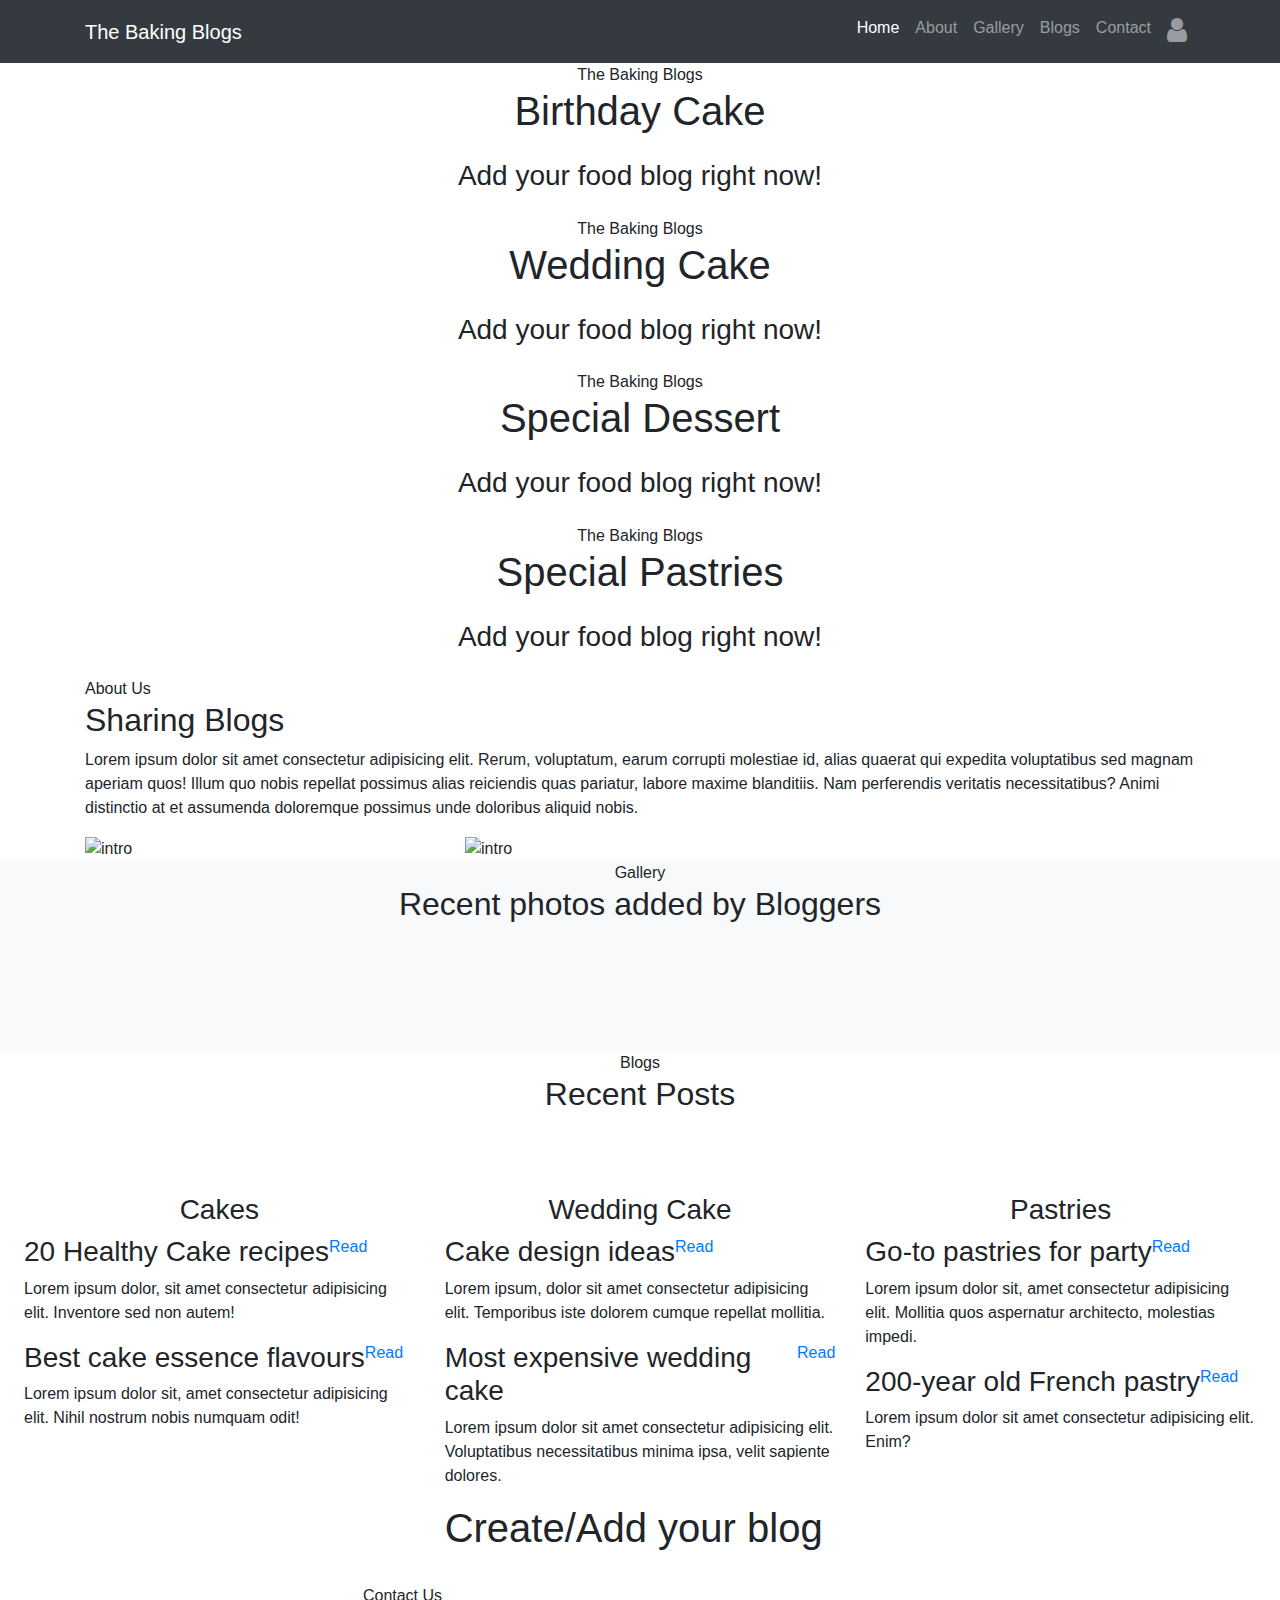
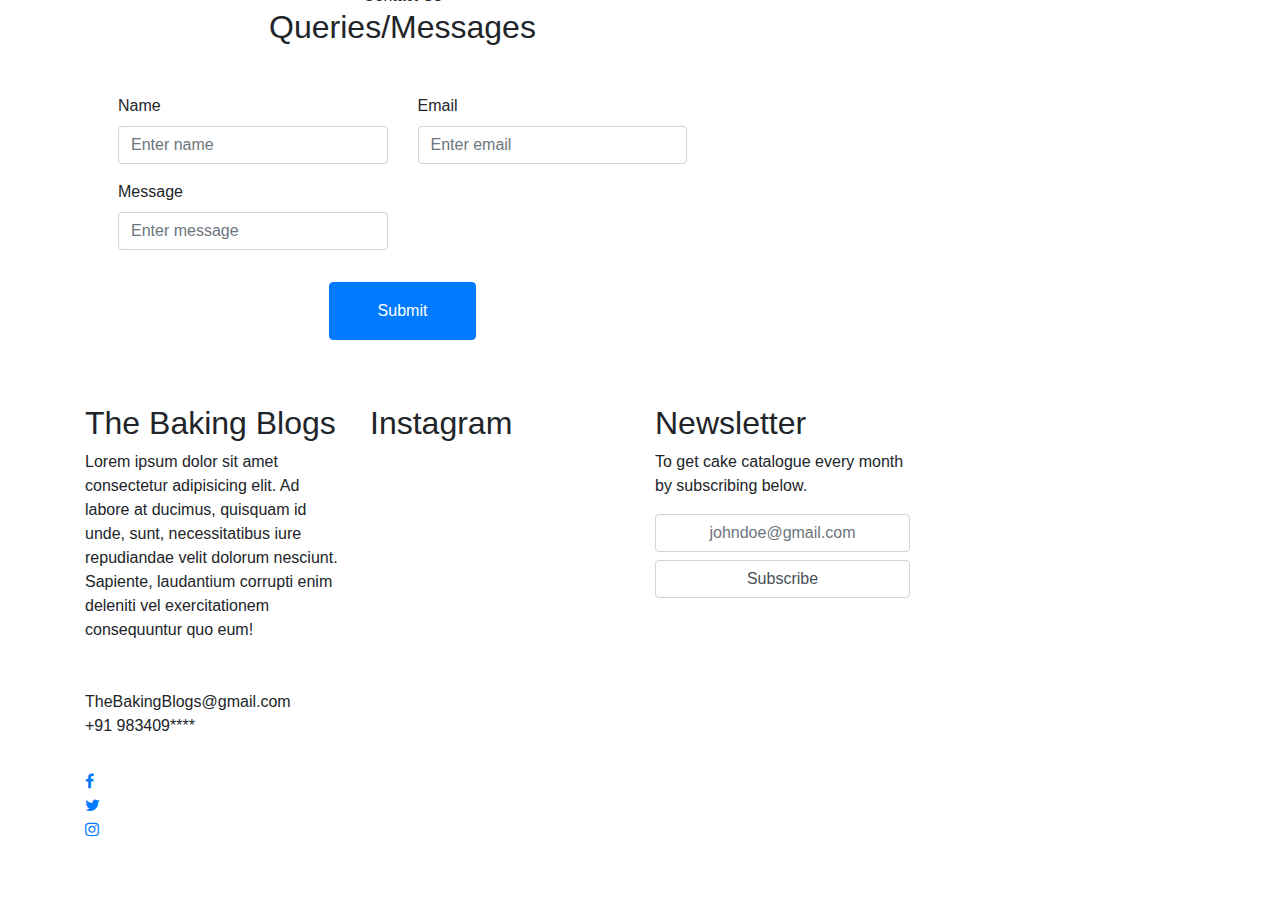
==== index.html @ 624516eb "index" ====
<!DOCTYPE html>
<html lang="en">

<head>
    <meta charset="UTF-8">
    <meta name="viewport" content="width=device-width, initial-scale=1.0">
    <link
        href="https://fonts.googleapis.com/css2?family=Great+Vibes&family=Poppins:wght@100;200;300;400;500;600;700;800&display=swap"
        rel="stylesheet">
        <link rel="stylesheet" href="https://cdnjs.cloudflare.com/ajax/libs/font-awesome/4.7.0/css/font-awesome.min.css">
    <link rel="stylesheet" href="https://stackpath.bootstrapcdn.com/font-awesome/4.7.0/css/font-awesome.min.css">
    <link rel="stylesheet" href="https://stackpath.bootstrapcdn.com/bootstrap/4.5.2/css/bootstrap.min.css">
    <link rel="stylesheet" href="css/animate.css">
    <link rel="stylesheet" href="css/owl.carousel.min.css">
    <link rel="stylesheet" href="css/owl.theme.default.min.css">

    <link rel="stylesheet" href="css/aos.css">

    <link rel="stylesheet" href="http://code.ionicframework.com/ionicons/2.0.1/css/ionicons.min.css">

    <link rel="stylesheet" href="css/bootstrap-datepicker.css">
    <link rel="stylesheet" href="css/jquery.timepicker.css">


    <link rel="stylesheet" href="css/flaticon.css">
    <link rel="stylesheet" href="css/icomoon.css">
    <link rel="stylesheet" href="style.css">
    <title>TheBakingBlogs</title>
</head>

<body>


    <!-- navigation starts -->
    <nav class="navbar navbar-expand-lg navbar-dark ftco_navbar bg-dark ftco-navbar-light" id="ftco-navbar">
        <div class="container">
            <a href="index.html" class="navbar-brand">The Baking Blogs</a>

            <div class="collpase navbar-collapse" id="ftco-nav">
                <ul class="navbar-nav ml-auto">
                    <li class="nav-item active"><a href="#" class="nav-link">Home</a></li>
                    <li class="nav-item"><a href="#about" class="nav-link">About</a></li>
                    <li class="nav-item"><a href="#gallery" class="nav-link">Gallery</a></li>
                    <li class="nav-item"><a href="#menu" class="nav-link">Blogs</a></li>
                  <!--  <li class="nav-item"><a href="#testimonial" class="nav-link">Testimonials</a></li>
                    <li class="nav-item"><a href="#" class="nav-link">Chef</a></li>-->
                    <li class="nav-item cta"><a href="#contact" class="nav-link">Contact</a></li>
                    <li class="nav-item"><a href="#" class="nav-link"><i class="fa fa-user" style="font-size:28px;"></i></a></li>
                </ul>
            </div>
        </div>
    </nav>
    <!-- navigation ends -->

    <!-- slider  section start -->
    <section class="home-slider owl-carousel js-fullheight">
        <div class="slider-item js-fullheight" style="background-image: url(images/bg_1.jpg);">
            <div class="overlay"></div>
            <div class="container">
                <div class="row slider-text js-fullheight justify-content-center align-items-center"
                    data-scrollax-parent="true">

                    <div class="col-md-12 col-sm-12 text-center ftco-animate">
                        <span class="subheading">The Baking Blogs</span>
                        <h1 class="mb-4">Birthday Cake</h1>
                        <h3 class="mb-4">Add your food blog right now!</h3>
                    </div>

                </div>
            </div>
        </div>

        <div class="slider-item js-fullheight" style="background-image: url(images/bg_2.jpg);">
            <div class="overlay"></div>
            <div class="container">
                <div class="row slider-text js-fullheight justify-content-center align-items-center"
                    data-scrollax-parent="true">

                    <div class="col-md-12 col-sm-12 text-center ftco-animate">
                        <span class="subheading">The Baking Blogs</span>
                        <h1 class="mb-4">Wedding Cake</h1>
                        <h3 class="mb-4">Add your food blog right now!</h3>
                    </div>

                </div>
            </div>
        </div>

        <div class="slider-item js-fullheight" style="background-image: url(images/bg_3.jpg);">
            <div class="overlay"></div>
            <div class="container">
                <div class="row slider-text js-fullheight justify-content-center align-items-center"
                    data-scrollax-parent="true">

                    <div class="col-md-12 col-sm-12 text-center ftco-animate">
                        <span class="subheading">The Baking Blogs</span>
                        <h1 class="mb-4">Special Dessert</h1>
                        <h3 class="mb-4">Add your food blog right now!</h3>
                    </div>

                </div>
            </div>
        </div>

        <div class="slider-item js-fullheight" style="background-image: url(images/bg_4.jpg);">
            <div class="overlay"></div>
            <div class="container">
                <div class="row slider-text js-fullheight justify-content-center align-items-center"
                    data-scrollax-parent="true">

                    <div class="col-md-12 col-sm-12 text-center ftco-animate">
                        <span class="subheading">The Baking Blogs</span>
                        <h1 class="mb-4">Special Pastries</h1>
                        <h3 class="mb-4">Add your food blog right now!</h3>
                    </div>

                </div>
            </div>
        </div>
    </section>
    <!-- slider  section end  -->

    <!-- featured section starts  -->
    <!--<section>
        <div class="container-fluid">
            <div class="row">
                <div class="col-md-12">
                    <div class="featured">
                        <div class="row">
                            <div class="col-md-3">
                                <div class="featured-menus ftco-animate">
                                    <div class="menu-img img" style="background-image: url(images/b1.jpg);"></div>
                                    <div class="text text-center">
                                        <h3>Desert</h3>
                                        <p><span>Chocolate</span>,
                                            <span>Sprinkles</span>,<span>Strawberry</span>,<span>Waffers</span></p>
                                    </div>
                                </div>
                            </div>
                            <div class="col-md-3">
                                <div class="featured-menus ftco-animate">
                                    <div class="menu-img img" style="background-image: url(images/b2.jpg);"></div>
                                    <div class="text text-center">
                                        <h3>Chocolate Cake</h3>
                                        <p><span>Chocolate</span>,
                                            <span>Sprinkles</span>,<span>Strawberry</span>,<span>Waffers</span></p>
                                    </div>
                                </div>
                            </div>
                            <div class="col-md-3">
                                <div class="featured-menus ftco-animate">
                                    <div class="menu-img img" style="background-image: url(images/b3.jpg);"></div>
                                    <div class="text text-center">
                                        <h3>Pastry</h3>
                                        <p><span>Chocolate</span>,
                                            <span>Sprinkles</span>,<span>Strawberry</span>,<span>Waffers</span></p>
                                    </div>
                                </div>
                            </div>
                            <div class="col-md-3">
                                <div class="featured-menus ftco-animate">
                                    <div class="menu-img img" style="background-image: url(images/b4.jpg);"></div>
                                    <div class="text text-center">
                                        <h3>Donuts</h3>
                                        <p><span>Chocolate</span>,
                                            <span>Sprinkles</span>,<span>Strawberry</span>,<span>Waffers</span></p>
                                    </div>
                                </div>
                            </div>
                        </div>
                    </div>
                </div>
            </div>
        </div>
    </section>-->

    <!-- featured section ends  -->


    <!-- about us section starts  -->

    <section class="ftco-wrap-about" id="about">
        <div class="intro">
            <div class="container">
                <div class="row">
                    <div class="col">
                        <div class="intro_content">
                            <div class="intro_subtitle page_subtitle">About Us</div>
                            <div class="intro_title">
                                <h2>Sharing Blogs</h2>
                            </div>
                            <div class="intro_text">
                                <p>Lorem ipsum dolor sit amet consectetur adipisicing elit. Rerum, voluptatum, earum
                                    corrupti molestiae id, alias quaerat qui expedita voluptatibus sed magnam aperiam
                                    quos! Illum quo nobis repellat possimus alias reiciendis quas pariatur, labore
                                    maxime blanditiis. Nam perferendis veritatis necessitatibus? Animi distinctio at et
                                    assumenda doloremque possimus unde doloribus aliquid nobis.</p>
                            </div>
                        </div>
                        <div class="row">
                            <div class="col-xl-4 col-md-6 intro_col">
                                <div class="intro_image"><img src="images/intro_1.jpg" alt="intro"></div>
                            </div>
                            <div class="col-xl-4 col-md-6 intro_col">
                                <div class="intro_image"><img src="images/intro_2.jpg" alt="intro"></div>
                            </div>
                        </div>
                    </div>
                </div>
            </div>
        </div>
    </section>

    


    <!-- about us section ends  -->

    <!-- gallery section starts  -->
    <section class="ftco-section bg-light" id="gallery">
        <div class="container">
            <div class="row">
                <div class="col-lg-12">
                    <div class="section-title normal-title">
                        <div class="row justify-content-center mb-5 pb-2">
                            <div class="col-md-12 text-center heading-section ftco-animate">
                                <span class="subheading">Gallery</span>
                                <h2 class="mb-4">Recent photos added by Bloggers</h2>
                            </div>
                        </div>
                    </div>
                </div>
            </div>
        </div>
        <div class="container-fluid">
            <div class="row">
                <div class="col-lg-3 col-md-4 col-6 p-0">
                    <div class="gallery__pic">
                        <img src="images/dish1.jpg" alt="">
                    </div>
                </div>
                <div class="col-lg-3 col-md-4 col-6 p-0">
                    <div class="gallery__pic">
                        <img src="images/dish2.jpg" alt="">
                    </div>
                </div>
                <div class="col-lg-3 col-md-4 col-6 p-0">
                    <div class="gallery__pic">
                        <img src="images/dish3.jpg" alt="">
                    </div>
                </div>
                <div class="col-lg-3 col-md-4 col-6 p-0">
                    <div class="gallery__pic">
                        <img src="images/dish4.jpg" alt="">
                    </div>
                </div>
                <div class="col-lg-3 col-md-4 col-6 p-0">
                    <div class="gallery__pic">
                        <img src="images/dish5.jpg" alt="">
                    </div>
                </div>
                <div class="col-lg-3 col-md-4 col-6 p-0">
                    <div class="gallery__pic">
                        <img src="images/dish6.jpg" alt="">
                    </div>
                </div>
                <div class="col-lg-3 col-md-4 col-6 p-0">
                    <div class="gallery__pic">
                        <img src="images/dish7.jpg" alt="">
                    </div>
                </div>
                <div class="col-lg-3 col-md-4 col-6 p-0">
                    <div class="gallery__pic">
                        <img src="images/dish8.jpg" alt="">
                    </div>
                </div>
            </div>
        </div>


    </section>
    <!-- gallery section ends  -->

    <!-- menu section starts -->
    <section class="ftco-section" id="menu">
        <div class="container-fluid px-4">
            <div class="row justify-content-center mb-5 pb-2">
                <div class="col-md-7 text-center heading-section ftco-animate">
                    <span class="subheading">Blogs</span>
                    <h2 class="mb-4">Recent Posts</h2>
                </div>
            </div>

            <div class="row">
                <div class="col-md-6 col-lg-4 menu-wrap">
                    <div class="heading-menu text-center ftco-animate">
                        <h3>Cakes</h3>
                    </div>
                    <div class="menus d-flex ftco-animate">
                        <div class="menu-img img" style="background-image: url(images/menu1.jpg);"></div>
                        <div class="text">
                            <div class="d-flex">
                                <div class="one-half">
                                    <h3>20 Healthy Cake recipes</h3>
                                </div>
                                <div class="one-forth">
                                    <span class="price"> <a href="blogdesc.html">Read</a></span>
                                </div>
                            </div>
                            <p>Lorem ipsum dolor, sit amet consectetur adipisicing elit. Inventore sed non autem!
                            </p>
                        </div>
                    </div>
                    <div class="menus d-flex ftco-animate">
                        <div class="menu-img img" style="background-image: url(images/menu2.jpg);"></div>
                        <div class="text">
                            <div class="d-flex">
                                <div class="one-half">
                                    <h3>Best cake essence flavours</h3>
                                </div>
                                <div class="one-forth">
                                    <span class="price"><a href="blogdesc.html">Read</a></span>
                                </div>
                            </div>
                            <p>Lorem ipsum dolor sit, amet consectetur adipisicing elit. Nihil nostrum nobis numquam odit!
                            </p>
                        </div>
                    </div>
                   <!-- <div class="menus d-flex ftco-animate">
                        <div class="menu-img img" style="background-image: url(images/menu3.jpg);"></div>
                        <div class="text">
                            <div class="d-flex">
                                <div class="one-half">
                                    <h3>Red Valvet</h3>
                                </div>
                                <div class="one-forth">
                                    <span class="price">₹500</span>
                                </div>
                            </div>
                            <p><span>Strawberry</span>, <span>Chocolate</span>, <span>Berry</span>, <span>Cream</span>
                            </p>
                        </div>
                    </div>-->
                </div>
                <div class="col-md-6 col-lg-4 menu-wrap">
                    <div class="heading-menu text-center ftco-animate">
                        <h3>Wedding Cake</h3>
                    </div>
                    <div class="menus d-flex ftco-animate">
                        <div class="menu-img img" style="background-image: url(images/menu4.jpg);"></div>
                        <div class="text">
                            <div class="d-flex">
                                <div class="one-half">
                                    <h3>Cake design ideas</h3>
                                </div>
                                <div class="one-forth">
                                    <span class="price"><a href="blogdesc.html">Read</a></span>
                                </div>
                            </div>
                            <p>Lorem ipsum, dolor sit amet consectetur adipisicing elit. Temporibus iste dolorem cumque repellat mollitia.
                            </p>
                        </div>
                    </div>
                    <div class="menus d-flex ftco-animate">
                        <div class="menu-img img" style="background-image: url(images/menu5.jpg);"></div>
                        <div class="text">
                            <div class="d-flex">
                                <div class="one-half">
                                    <h3>Most expensive wedding cake</h3>
                                </div>
                                <div class="one-forth">
                                    <span class="price"><a href="blogdesc.html">Read</a></span>
                                </div>
                            </div>
                            <p>Lorem ipsum dolor sit amet consectetur adipisicing elit. Voluptatibus necessitatibus minima ipsa, velit sapiente dolores.
                            </p>
                        </div>
                    </div>
                    <div class="menusi d-flex ftco-animate">
                        <div class="menu-img img" ></div>
                        <div class="text">
                            <div class="d-flex">
                                <div class="one-half">
                                    <h1>Create/Add your blog</h1>
                                </div>
                                
                            </div>
                            
                        </div>
                    </div>
                </div>
                <div class="col-md-6 col-lg-4 menu-wrap">
                    <div class="heading-menu text-center ftco-animate">
                        <h3>Pastries</h3>
                    </div>
                    <div class="menus d-flex ftco-animate">
                        <div class="menu-img img" style="background-image: url(images/menu7.jpg);"></div>
                        <div class="text">
                            <div class="d-flex">
                                <div class="one-half">
                                    <h3>Go-to pastries for party</h3>
                                </div>
                                <div class="one-forth">
                                    <span class="price"><a href="blogdesc.html">Read</a></span>
                                </div>
                            </div>
                            <p>Lorem ipsum dolor sit, amet consectetur adipisicing elit. Mollitia quos aspernatur architecto, molestias impedi.
                            </p>
                        </div>
                    </div>
                    <div class="menus d-flex ftco-animate">
                        <div class="menu-img img" style="background-image: url(images/menu8.jpg);"></div>
                        <div class="text">
                            <div class="d-flex">
                                <div class="one-half">
                                    <h3>200-year old French pastry</h3>
                                </div>
                                <div class="one-forth">
                                    <span class="price"><a href="blogdesc.html">Read</a></span>
                                </div>
                            </div>
                            <p>Lorem ipsum dolor sit amet consectetur adipisicing elit. Enim?
                            </p>
                        </div>
                    </div>
                    
                </div>
            </div>
        </div>
    </section>
    <!-- menu section ends -->

   <!-- 
    <section class="ftco-section testimony-section img" id="testimonial"
        style="background-image: url(images/bg_1.jpg);">
        <div class="overlay"></div>
        <div class="container">
            <div class="row justify-content-center mb-5">
                <div class="col-md-7 text-center heading-section heading-section-white ftco-animate">
                    <span class="subheading">Testimonials</span>
                    <h2 class="mb-3">Happy Clients</h2>
                </div>
            </div>
            <div class="row ftco-animate">
                <div class="col-md-12">
                    <div class="carousel-testimony owl-carousel ftco-owl">
                        <div class="item">
                            <div class="testimony-wrap py-4">
                                <div class="icon d-flex align-items-center justify-content-center">
                                    <span class="fa fa-quote-left"></span>
                                </div>
                                <div class="text">
                                    <p class="mb-4">
                                        Lorem ipsum dolor sit amet consectetur adipisicing elit. Ipsa illo corrupti
                                        ratione voluptatibus recusandae dolore.
                                    </p>
                                    <div class="d-flex align-items-center">
                                        <div class="user-img" style="background-image: url(images/person_1.jpg);"></div>
                                        <div class="pl-3">
                                            <p class="name">Nilay Hirpara</p>
                                            <span class="position">Owner</span>
                                        </div>
                                    </div>
                                </div>
                            </div>
                        </div>
                        <div class="item">
                            <div class="testimony-wrap py-4">
                                <div class="icon d-flex align-items-center justify-content-center">
                                    <span class="fa fa-quote-left"></span>
                                </div>
                                <div class="text">
                                    <p class="mb-4">
                                        Lorem ipsum dolor sit amet consectetur adipisicing elit. Ipsa illo corrupti
                                        ratione voluptatibus recusandae dolore.
                                    </p>
                                    <div class="d-flex align-items-center">
                                        <div class="user-img" style="background-image: url(images/person_2.jpg);"></div>
                                        <div class="pl-3">
                                            <p class="name">Nilay Hirpara</p>
                                            <span class="position">Owner</span>
                                        </div>
                                    </div>
                                </div>
                            </div>
                        </div>
                        <div class="item">
                            <div class="testimony-wrap py-4">
                                <div class="icon d-flex align-items-center justify-content-center">
                                    <span class="fa fa-quote-left"></span>
                                </div>
                                <div class="text">
                                    <p class="mb-4">
                                        Lorem ipsum dolor sit amet consectetur adipisicing elit. Ipsa illo corrupti
                                        ratione voluptatibus recusandae dolore.
                                    </p>
                                    <div class="d-flex align-items-center">
                                        <div class="user-img" style="background-image: url(images/person_3.jpg);"></div>
                                        <div class="pl-3">
                                            <p class="name">Nilay Hirpara</p>
                                            <span class="position">Owner</span>
                                        </div>
                                    </div>
                                </div>
                            </div>
                        </div>
                        <div class="item">
                            <div class="testimony-wrap py-4">
                                <div class="icon d-flex align-items-center justify-content-center">
                                    <span class="fa fa-quote-left"></span>
                                </div>
                                <div class="text">
                                    <p class="mb-4">
                                        Lorem ipsum dolor sit amet consectetur adipisicing elit. Ipsa illo corrupti
                                        ratione voluptatibus recusandae dolore.
                                    </p>
                                    <div class="d-flex align-items-center">
                                        <div class="user-img" style="background-image: url(images/person_4.jpg);"></div>
                                        <div class="pl-3">
                                            <p class="name">Nilay Hirpara</p>
                                            <span class="position">Owner</span>
                                        </div>
                                    </div>
                                </div>
                            </div>
                        </div>
                        <div class="item">
                            <div class="testimony-wrap py-4">
                                <div class="icon d-flex align-items-center justify-content-center">
                                    <span class="fa fa-quote-left"></span>
                                </div>
                                <div class="text">
                                    <p class="mb-4">
                                        Lorem ipsum dolor sit amet consectetur adipisicing elit. Ipsa illo corrupti
                                        ratione voluptatibus recusandae dolore.
                                    </p>
                                    <div class="d-flex align-items-center">
                                        <div class="user-img" style="background-image: url(images/person_1.jpg);"></div>
                                        <div class="pl-3">
                                            <p class="name">Nilay Hirpara</p>
                                            <span class="position">Owner</span>
                                        </div>
                                    </div>
                                </div>
                            </div>
                        </div>
                    </div>
                </div>
            </div>
        </div>
    </section>

     -->

    <!-- staff section 

    <section class="ftco-section" id="chef">
        <div class="container">
            <div class="row justify-content-center mb-5 pb-2">
                <div class="col-md-12 text-center heading-section ftco-animate">
                    <span class="subheading">Chef</span>
                    <h2 class="mb-4">Our Master Chef</h2>
                </div>
            </div>
            <div class="row">
                <div class="col-md-6 col-lg-3 ftco-animate">
                    <div class="staff">
                        <div class="img" style="background-image: url(images/chef4.jpg);"></div>
                        <div class="text pt-4">
                            <h3>Navnit Kumar</h3>
                            <span class="position mb-2">Cake Designer</span>
                            <div class="faded">
                                <ul class="ftco-social d-flex">
                                    <li class="ftco-animate"><a href="#"><span class="fa fa-instagram"></span></a></li>
                                    <li class="ftco-animate"><a href="#"><span class="fa fa-twitter"></span></a></li>
                                    <li class="ftco-animate"><a href="#"><span class="fa fa-linkedin"></span></a></li>
                                    <li class="ftco-animate"><a href="#"><span class="fa fa-facebook"></span></a></li>
                                </ul>
                            </div>
                        </div>
                    </div>
                </div>
                <div class="col-md-6 col-lg-3 ftco-animate">
                    <div class="staff">
                        <div class="img" style="background-image: url(images/chef1.jpg);"></div>
                        <div class="text pt-4">
                            <h3>Nilay Hirpara</h3>
                            <span class="position mb-2">Owner</span>
                            <div class="faded">
                                <ul class="ftco-social d-flex">
                                    <li class="ftco-animate"><a href="#"><span class="fa fa-instagram"></span></a></li>
                                    <li class="ftco-animate"><a href="#"><span class="fa fa-twitter"></span></a></li>
                                    <li class="ftco-animate"><a href="#"><span class="fa fa-linkedin"></span></a></li>
                                    <li class="ftco-animate"><a href="#"><span class="fa fa-facebook"></span></a></li>
                                </ul>
                            </div>
                        </div>
                    </div>
                </div>
                <div class="col-md-6 col-lg-3 ftco-animate">
                    <div class="staff">
                        <div class="img" style="background-image: url(images/chef2.jpg);"></div>
                        <div class="text pt-4">
                            <h3>Ravi Kumawat</h3>
                            <span class="position mb-2">Cake Maker</span>
                            <div class="faded">
                                <ul class="ftco-social d-flex">
                                    <li class="ftco-animate"><a href="#"><span class="fa fa-instagram"></span></a></li>
                                    <li class="ftco-animate"><a href="#"><span class="fa fa-twitter"></span></a></li>
                                    <li class="ftco-animate"><a href="#"><span class="fa fa-linkedin"></span></a></li>
                                    <li class="ftco-animate"><a href="#"><span class="fa fa-facebook"></span></a></li>
                                </ul>
                            </div>
                        </div>
                    </div>
                </div>
                <div class="col-md-6 col-lg-3 ftco-animate">
                    <div class="staff">
                        <div class="img" style="background-image: url(images/chef3.jpg);"></div>
                        <div class="text pt-4">
                            <h3>Somyadeep Dey</h3>
                            <span class="position mb-2">Manager</span>
                            <div class="faded">
                                <ul class="ftco-social d-flex">
                                    <li class="ftco-animate"><a href="#"><span class="fa fa-instagram"></span></a></li>
                                    <li class="ftco-animate"><a href="#"><span class="fa fa-twitter"></span></a></li>
                                    <li class="ftco-animate"><a href="#"><span class="fa fa-linkedin"></span></a></li>
                                    <li class="ftco-animate"><a href="#"><span class="fa fa-facebook"></span></a></li>
                                </ul>
                            </div>
                        </div>
                    </div>
                </div>
            </div>
        </div>
    </section>
     -->

    <!-- contact -->


    <section class="ftco-section img" id="contact" style="background-image: url(images/order_bg.jpg);"
        data-stellar-background-ratio="0.5">
        <div class="container">
            <div class="row d-flex">
                <div class="col-md-7 ftco-animate makereservation p-4 px-md-5 pb-md-5">
                    <div class="heading-section ftco-animate mb-5 text-center">
                        <span class="subheading">Contact Us</span>
                        <h2 class="mb-4">Queries/Messages</h2>
                    </div>
                    
                    <form action="https://formsubmit.co/thebakingblogs9@gmail.com" method="POST">
                        <div class="row">
                            <div class="col-md-6">
                                <div class="form-group">
                                    <label for="">Name</label>
                                    <input type="text" class="form-control" placeholder="Enter name">
                                </div>
                            </div>
                            <div class="col-md-6">
                                <div class="form-group">
                                    <label for="">Email</label>
                                    <input type="email" class="form-control" placeholder="Enter email">
                                </div>
                            </div>
                            <div class="col-md-6">
                                <div class="form-group">
                                    <label for="">Message</label>
                                    <input type="text" class="form-control" placeholder="Enter message">
                                </div>
                            </div>
                            <div class="col-md-12 mt-3">
                                <div class="form-group text-center">
                                    <input type="submit" value="Submit" class="btn btn-primary py-3 px-5">
                                </div>
                            </div>
                        </div>
                    </form>
                </div>
                
            </div>
        </div>
    </section>
     

    <!-- blog section starts 
    <section class="ftco-section bg-light" id="blog">
        <div class="container">
            <div class="row justify-content-center mb-5">
                <div class="col-md-7 text-center heading-section ftco-animate">
                    <span class="subheading">Blog</span>
                    <h2 class="mb-4">Recent Posts</h2>
                </div>
            </div>
            <div class="row">
                <div class="col-lg-4">
                    <div class="single-cat-widget">
                        <div class="content relative">
                            <div class="overlay overlay-bg"></div>
                            <a href="#" target="_blank">
                                <div class="thumb">
                                    <img src="images/cat-widget1.jpg" alt=""
                                        class="content-image img-fluid d-block mx-auto">
                                </div>
                                <div class="content-details">
                                    <h4 class="content-title mx-auto text-uppercase">Social Life</h4>
                                    <span></span>
                                    <p>Enjoy your social life.</p>
                                </div>
                            </a>
                        </div>
                    </div>
                </div>
                <div class="col-lg-4">
                    <div class="single-cat-widget">
                        <div class="content relative">
                            <div class="overlay overlay-bg"></div>
                            <a href="#" target="_blank">
                                <div class="thumb">
                                    <img src="images/cat-widget2.jpg" alt=""
                                        class="content-image img-fluid d-block mx-auto">
                                </div>
                                <div class="content-details">
                                    <h4 class="content-title mx-auto text-uppercase">Politics</h4>
                                    <span></span>
                                    <p>Be a part of politics.</p>
                                </div>
                            </a>
                        </div>
                    </div>
                </div>
                <div class="col-lg-4">
                    <div class="single-cat-widget">
                        <div class="content relative">
                            <div class="overlay overlay-bg"></div>
                            <a href="#" target="_blank">
                                <div class="thumb">
                                    <img src="images/cat-widget3.jpg" alt=""
                                        class="content-image img-fluid d-block mx-auto">
                                </div>
                                <div class="content-details">
                                    <h4 class="content-title mx-auto text-uppercase">Food</h4>
                                    <span></span>
                                    <p>Let the food be finished.</p>
                                </div>
                            </a>
                        </div>
                    </div>
                </div>
            </div>
        </div>
    </section>
      section ends -->

    <!-- footer section starts -->
    <section class="ftco-footer ftco-bg-dark ftco-section">
        <div class="container">
            <div class="row mb-5">
                <div class="col-md-6 col-lg-3">
                    <div class="ftco-footer-widget mb-4">
                        <h2 class="ftco-heading-2">The Baking Blogs</h2>
                        <p>Lorem ipsum dolor sit amet consectetur adipisicing elit. Ad labore at ducimus, quisquam id unde, sunt, necessitatibus iure repudiandae velit dolorum nesciunt. Sapiente, laudantium corrupti enim deleniti vel exercitationem consequuntur quo eum!
                            <br><br><br>
                            TheBakingBlogs@gmail.com
                            <br>
                            +91 983409****
                        </p>
                        <ul class="ftco-footer-social list-unstyled float-md-left float-lft mt-3">
                            <li class="ftco-animate"><a href="#"><span class="fa fa-facebook"></span></a></li>
                            <li class="ftco-animate"><a href="#"><span class="fa fa-twitter"></span></a></li>
                            <li class="ftco-animate"><a href="#"><span class="fa fa-instagram"></span></a></li>
                        </ul>
                    </div>
                </div>
                
                <div class="col-md-6 col-lg-3">
                    <div class="ftco-footer-widget mb-4">
                        <h2 class="ftco-heading-2">Instagram</h2>
                        <div class="thumb d-sm-flex">
                            <a href="#" class="thumb-menu img" style="background-image: url(images/insta-1.jpg);"></a>
                            <a href="#" class="thumb-menu img" style="background-image: url(images/insta-2.jpg);"></a>
                            <a href="#" class="thumb-menu img" style="background-image: url(images/insta-3.jpg);"></a>
                        </div>
                        <div class="thumb d-sm-flex">
                            <a href="#" class="thumb-menu img" style="background-image: url(images/insta-4.jpg);"></a>
                            <a href="#" class="thumb-menu img" style="background-image: url(images/insta-5.jpg);"></a>
                            <a href="#" class="thumb-menu img" style="background-image: url(images/insta-6.jpg);"></a>
                        </div>
                    </div>
                </div>
                <div class="col-md-6 col-lg-3">
                    <div class="ftco-footer-widget mb-4">
                        <h2 class="ftco-heading-2">Newsletter</h2>
                        <p>To get cake catalogue every month by subscribing below.</p>
                        <form action="#" class="subscribe-form">
                            <div class="form-group">
                                <input type="text" class="form-control mb-2 text-center"
                                    placeholder="johndoe@gmail.com">
                                <input type="submit" value="Subscribe" class="form-control submit px-3">
                            </div>
                        </form>
                    </div>
                </div>
            </div>
        </div>
    </section>


    <!-- footer section ends -->





    <!-- scripts -->
    <script src="js/jquery.min.js"></script>
    <script src="js/jquery-migrate-3.0.1.min.js"></script>
    <script src="js/bootstrap.min.js"></script>
    <script src="js/jquery.waypoints.min.js"></script>
    <script src="js/jquery.stellar.min.js"></script>
    <script src="js/owl.carousel.min.js"></script>
    <script src="js/jquery.magnific-popup.min.js"></script>
    <script src="js/aos.js"></script>
    <script src="js/jquery.animateNumber.min.js"></script>
    <script src="js/bootstrap-datepicker.js"></script>
    <script src="js/jquery.timepicker.min.js"></script>
    <script src="js/scrollax.min.js"></script>
    <script src="main.js"></script>
</body>

</html>
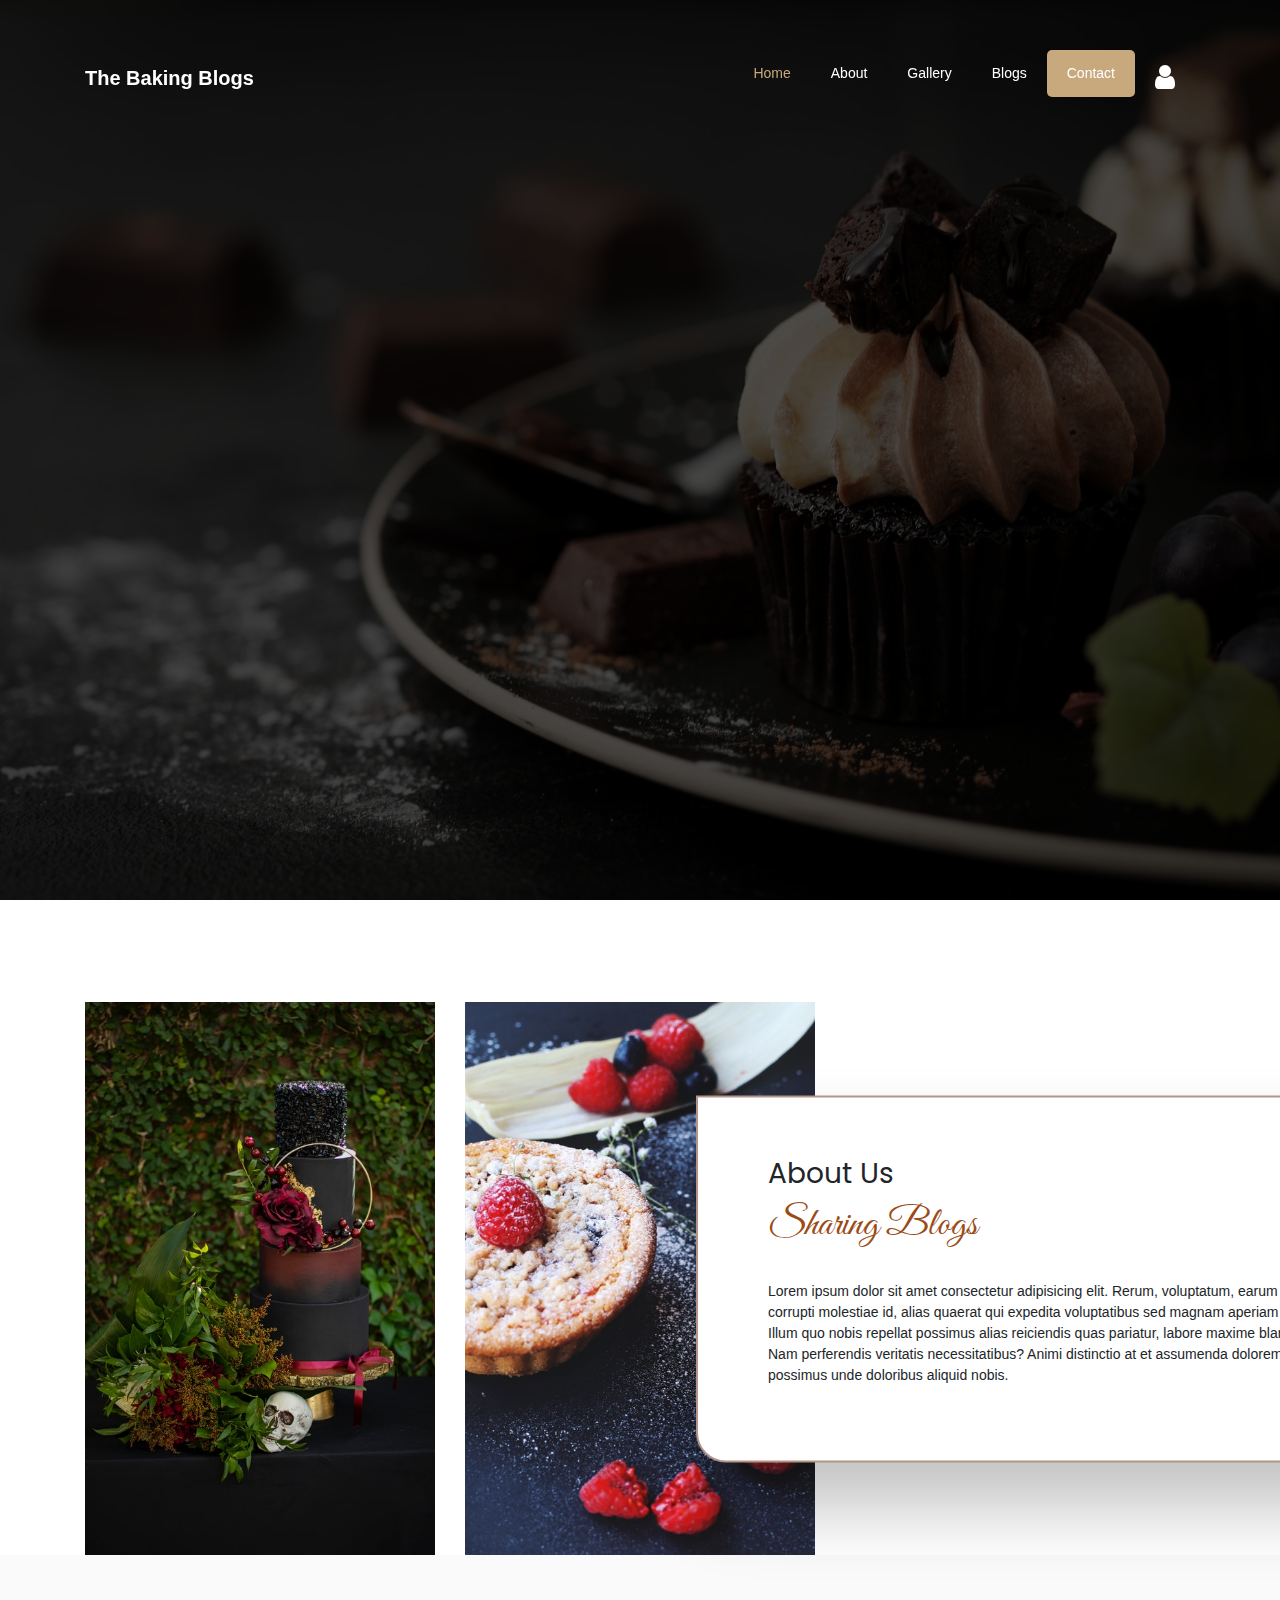
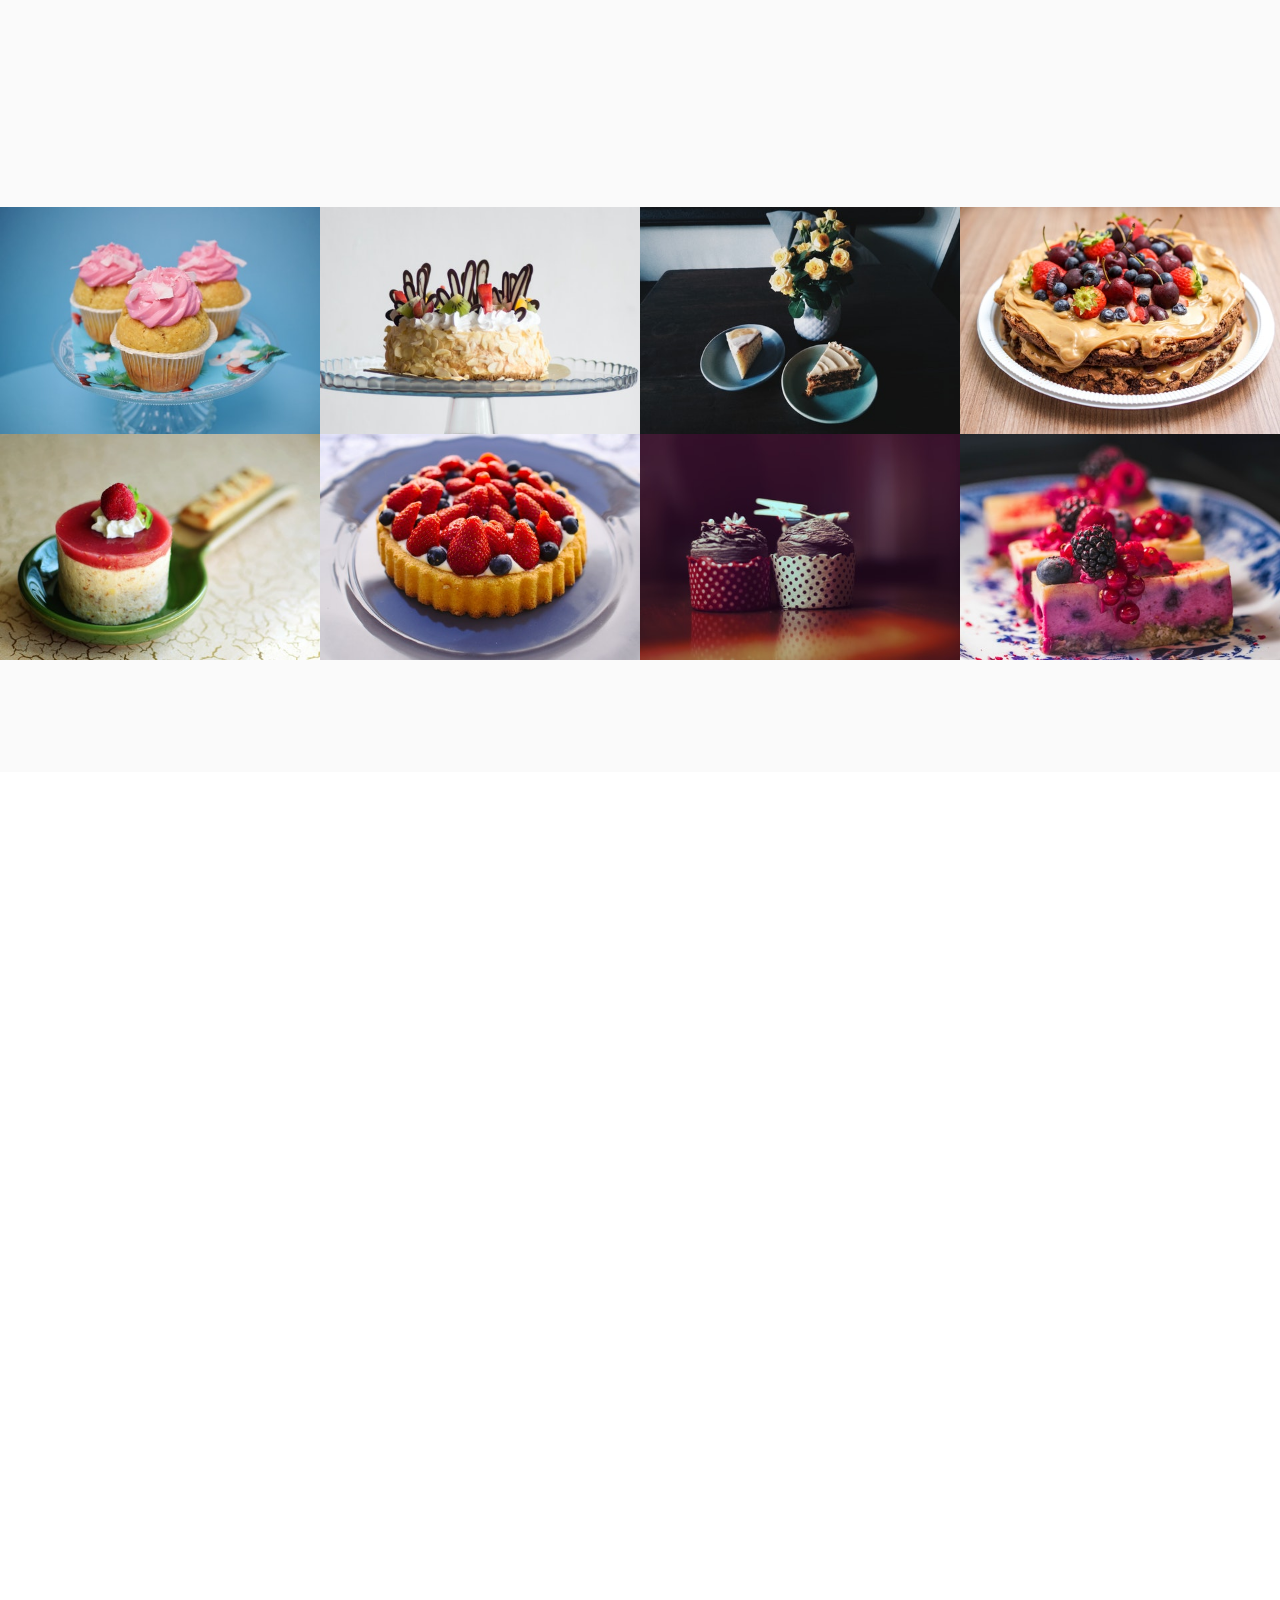
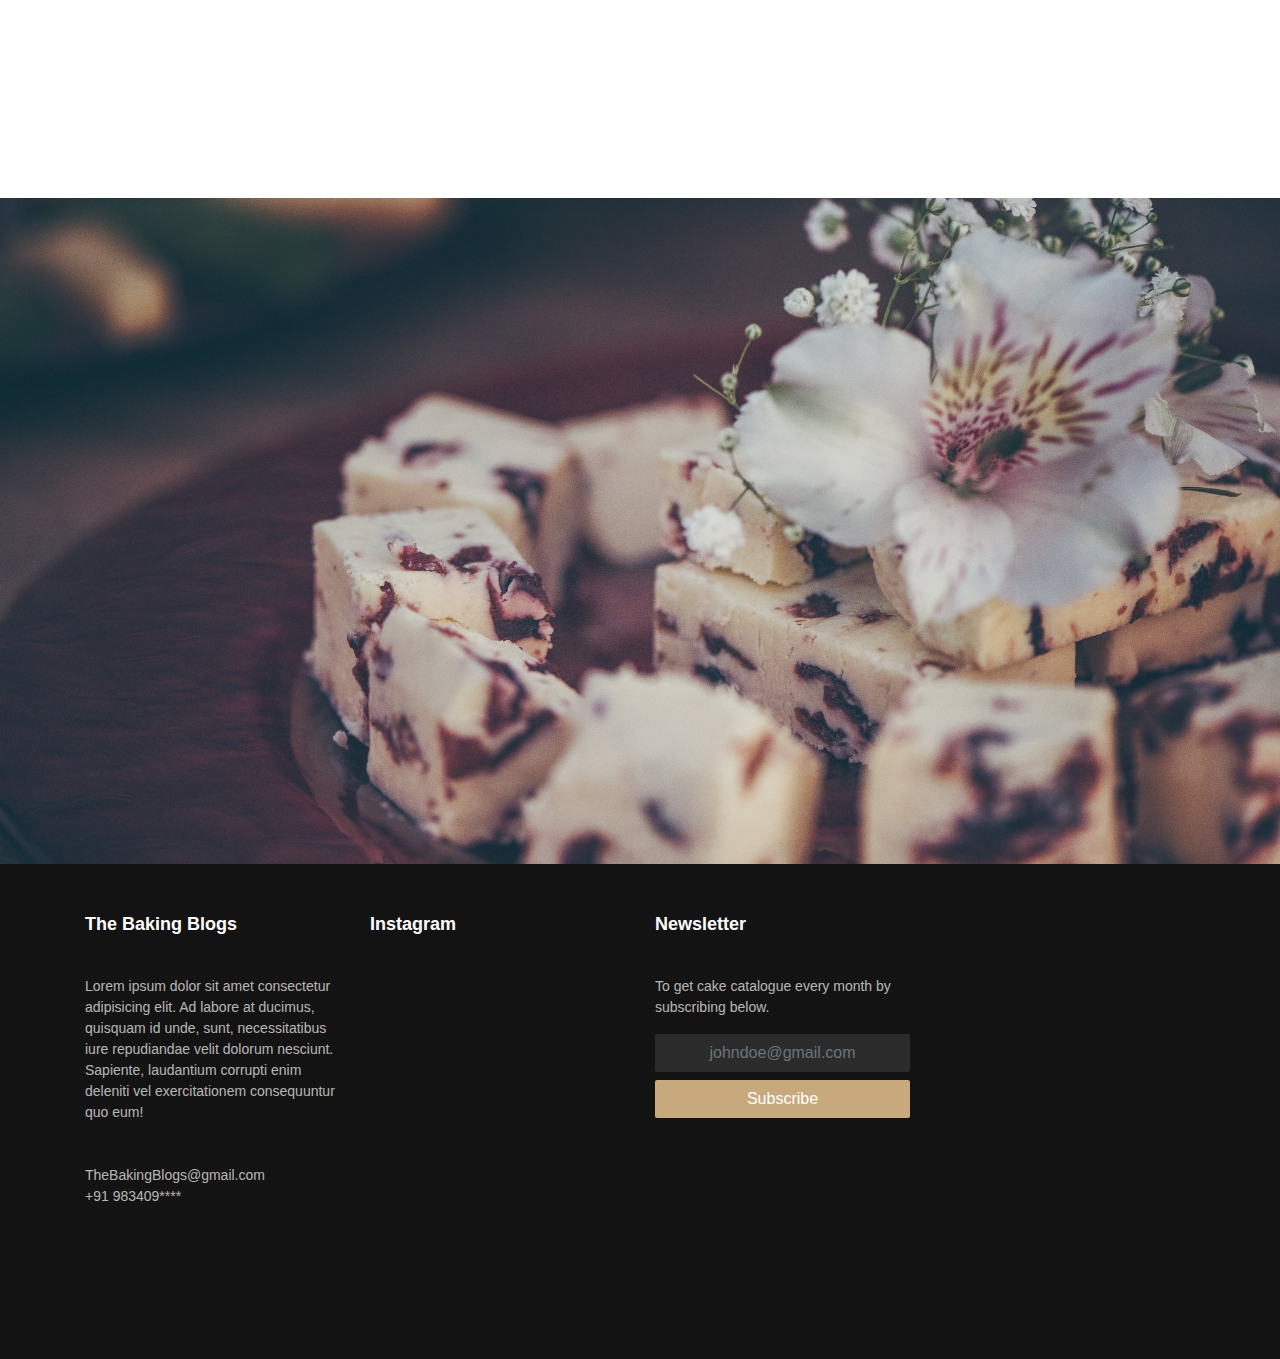
==== commit d76ea5b4: "Update index.html" ====
--- a/index.html
+++ b/index.html
@@ -45,7 +45,7 @@
                   <!--  <li class="nav-item"><a href="#testimonial" class="nav-link">Testimonials</a></li>
                     <li class="nav-item"><a href="#" class="nav-link">Chef</a></li>-->
                     <li class="nav-item cta"><a href="#contact" class="nav-link">Contact</a></li>
-                    <li class="nav-item"><a href="#" class="nav-link"><i class="fa fa-user" style="font-size:28px;"></i></a></li>
+                    <li class="nav-item"><a href="user.html" class="nav-link"><i class="fa fa-user" style="font-size:28px;"></i></a></li>
                 </ul>
             </div>
         </div>
@@ -120,62 +120,7 @@
     </section>
     <!-- slider  section end  -->
 
-    <!-- featured section starts  -->
-    <!--<section>
-        <div class="container-fluid">
-            <div class="row">
-                <div class="col-md-12">
-                    <div class="featured">
-                        <div class="row">
-                            <div class="col-md-3">
-                                <div class="featured-menus ftco-animate">
-                                    <div class="menu-img img" style="background-image: url(images/b1.jpg);"></div>
-                                    <div class="text text-center">
-                                        <h3>Desert</h3>
-                                        <p><span>Chocolate</span>,
-                                            <span>Sprinkles</span>,<span>Strawberry</span>,<span>Waffers</span></p>
-                                    </div>
-                                </div>
-                            </div>
-                            <div class="col-md-3">
-                                <div class="featured-menus ftco-animate">
-                                    <div class="menu-img img" style="background-image: url(images/b2.jpg);"></div>
-                                    <div class="text text-center">
-                                        <h3>Chocolate Cake</h3>
-                                        <p><span>Chocolate</span>,
-                                            <span>Sprinkles</span>,<span>Strawberry</span>,<span>Waffers</span></p>
-                                    </div>
-                                </div>
-                            </div>
-                            <div class="col-md-3">
-                                <div class="featured-menus ftco-animate">
-                                    <div class="menu-img img" style="background-image: url(images/b3.jpg);"></div>
-                                    <div class="text text-center">
-                                        <h3>Pastry</h3>
-                                        <p><span>Chocolate</span>,
-                                            <span>Sprinkles</span>,<span>Strawberry</span>,<span>Waffers</span></p>
-                                    </div>
-                                </div>
-                            </div>
-                            <div class="col-md-3">
-                                <div class="featured-menus ftco-animate">
-                                    <div class="menu-img img" style="background-image: url(images/b4.jpg);"></div>
-                                    <div class="text text-center">
-                                        <h3>Donuts</h3>
-                                        <p><span>Chocolate</span>,
-                                            <span>Sprinkles</span>,<span>Strawberry</span>,<span>Waffers</span></p>
-                                    </div>
-                                </div>
-                            </div>
-                        </div>
-                    </div>
-                </div>
-            </div>
-        </div>
-    </section>-->
-
-    <!-- featured section ends  -->
-
+  
 
     <!-- about us section starts  -->
 
@@ -430,211 +375,7 @@
     </section>
     <!-- menu section ends -->
 
-   <!-- 
-    <section class="ftco-section testimony-section img" id="testimonial"
-        style="background-image: url(images/bg_1.jpg);">
-        <div class="overlay"></div>
-        <div class="container">
-            <div class="row justify-content-center mb-5">
-                <div class="col-md-7 text-center heading-section heading-section-white ftco-animate">
-                    <span class="subheading">Testimonials</span>
-                    <h2 class="mb-3">Happy Clients</h2>
-                </div>
-            </div>
-            <div class="row ftco-animate">
-                <div class="col-md-12">
-                    <div class="carousel-testimony owl-carousel ftco-owl">
-                        <div class="item">
-                            <div class="testimony-wrap py-4">
-                                <div class="icon d-flex align-items-center justify-content-center">
-                                    <span class="fa fa-quote-left"></span>
-                                </div>
-                                <div class="text">
-                                    <p class="mb-4">
-                                        Lorem ipsum dolor sit amet consectetur adipisicing elit. Ipsa illo corrupti
-                                        ratione voluptatibus recusandae dolore.
-                                    </p>
-                                    <div class="d-flex align-items-center">
-                                        <div class="user-img" style="background-image: url(images/person_1.jpg);"></div>
-                                        <div class="pl-3">
-                                            <p class="name">Nilay Hirpara</p>
-                                            <span class="position">Owner</span>
-                                        </div>
-                                    </div>
-                                </div>
-                            </div>
-                        </div>
-                        <div class="item">
-                            <div class="testimony-wrap py-4">
-                                <div class="icon d-flex align-items-center justify-content-center">
-                                    <span class="fa fa-quote-left"></span>
-                                </div>
-                                <div class="text">
-                                    <p class="mb-4">
-                                        Lorem ipsum dolor sit amet consectetur adipisicing elit. Ipsa illo corrupti
-                                        ratione voluptatibus recusandae dolore.
-                                    </p>
-                                    <div class="d-flex align-items-center">
-                                        <div class="user-img" style="background-image: url(images/person_2.jpg);"></div>
-                                        <div class="pl-3">
-                                            <p class="name">Nilay Hirpara</p>
-                                            <span class="position">Owner</span>
-                                        </div>
-                                    </div>
-                                </div>
-                            </div>
-                        </div>
-                        <div class="item">
-                            <div class="testimony-wrap py-4">
-                                <div class="icon d-flex align-items-center justify-content-center">
-                                    <span class="fa fa-quote-left"></span>
-                                </div>
-                                <div class="text">
-                                    <p class="mb-4">
-                                        Lorem ipsum dolor sit amet consectetur adipisicing elit. Ipsa illo corrupti
-                                        ratione voluptatibus recusandae dolore.
-                                    </p>
-                                    <div class="d-flex align-items-center">
-                                        <div class="user-img" style="background-image: url(images/person_3.jpg);"></div>
-                                        <div class="pl-3">
-                                            <p class="name">Nilay Hirpara</p>
-                                            <span class="position">Owner</span>
-                                        </div>
-                                    </div>
-                                </div>
-                            </div>
-                        </div>
-                        <div class="item">
-                            <div class="testimony-wrap py-4">
-                                <div class="icon d-flex align-items-center justify-content-center">
-                                    <span class="fa fa-quote-left"></span>
-                                </div>
-                                <div class="text">
-                                    <p class="mb-4">
-                                        Lorem ipsum dolor sit amet consectetur adipisicing elit. Ipsa illo corrupti
-                                        ratione voluptatibus recusandae dolore.
-                                    </p>
-                                    <div class="d-flex align-items-center">
-                                        <div class="user-img" style="background-image: url(images/person_4.jpg);"></div>
-                                        <div class="pl-3">
-                                            <p class="name">Nilay Hirpara</p>
-                                            <span class="position">Owner</span>
-                                        </div>
-                                    </div>
-                                </div>
-                            </div>
-                        </div>
-                        <div class="item">
-                            <div class="testimony-wrap py-4">
-                                <div class="icon d-flex align-items-center justify-content-center">
-                                    <span class="fa fa-quote-left"></span>
-                                </div>
-                                <div class="text">
-                                    <p class="mb-4">
-                                        Lorem ipsum dolor sit amet consectetur adipisicing elit. Ipsa illo corrupti
-                                        ratione voluptatibus recusandae dolore.
-                                    </p>
-                                    <div class="d-flex align-items-center">
-                                        <div class="user-img" style="background-image: url(images/person_1.jpg);"></div>
-                                        <div class="pl-3">
-                                            <p class="name">Nilay Hirpara</p>
-                                            <span class="position">Owner</span>
-                                        </div>
-                                    </div>
-                                </div>
-                            </div>
-                        </div>
-                    </div>
-                </div>
-            </div>
-        </div>
-    </section>
-
-     -->
-
-    <!-- staff section 
-
-    <section class="ftco-section" id="chef">
-        <div class="container">
-            <div class="row justify-content-center mb-5 pb-2">
-                <div class="col-md-12 text-center heading-section ftco-animate">
-                    <span class="subheading">Chef</span>
-                    <h2 class="mb-4">Our Master Chef</h2>
-                </div>
-            </div>
-            <div class="row">
-                <div class="col-md-6 col-lg-3 ftco-animate">
-                    <div class="staff">
-                        <div class="img" style="background-image: url(images/chef4.jpg);"></div>
-                        <div class="text pt-4">
-                            <h3>Navnit Kumar</h3>
-                            <span class="position mb-2">Cake Designer</span>
-                            <div class="faded">
-                                <ul class="ftco-social d-flex">
-                                    <li class="ftco-animate"><a href="#"><span class="fa fa-instagram"></span></a></li>
-                                    <li class="ftco-animate"><a href="#"><span class="fa fa-twitter"></span></a></li>
-                                    <li class="ftco-animate"><a href="#"><span class="fa fa-linkedin"></span></a></li>
-                                    <li class="ftco-animate"><a href="#"><span class="fa fa-facebook"></span></a></li>
-                                </ul>
-                            </div>
-                        </div>
-                    </div>
-                </div>
-                <div class="col-md-6 col-lg-3 ftco-animate">
-                    <div class="staff">
-                        <div class="img" style="background-image: url(images/chef1.jpg);"></div>
-                        <div class="text pt-4">
-                            <h3>Nilay Hirpara</h3>
-                            <span class="position mb-2">Owner</span>
-                            <div class="faded">
-                                <ul class="ftco-social d-flex">
-                                    <li class="ftco-animate"><a href="#"><span class="fa fa-instagram"></span></a></li>
-                                    <li class="ftco-animate"><a href="#"><span class="fa fa-twitter"></span></a></li>
-                                    <li class="ftco-animate"><a href="#"><span class="fa fa-linkedin"></span></a></li>
-                                    <li class="ftco-animate"><a href="#"><span class="fa fa-facebook"></span></a></li>
-                                </ul>
-                            </div>
-                        </div>
-                    </div>
-                </div>
-                <div class="col-md-6 col-lg-3 ftco-animate">
-                    <div class="staff">
-                        <div class="img" style="background-image: url(images/chef2.jpg);"></div>
-                        <div class="text pt-4">
-                            <h3>Ravi Kumawat</h3>
-                            <span class="position mb-2">Cake Maker</span>
-                            <div class="faded">
-                                <ul class="ftco-social d-flex">
-                                    <li class="ftco-animate"><a href="#"><span class="fa fa-instagram"></span></a></li>
-                                    <li class="ftco-animate"><a href="#"><span class="fa fa-twitter"></span></a></li>
-                                    <li class="ftco-animate"><a href="#"><span class="fa fa-linkedin"></span></a></li>
-                                    <li class="ftco-animate"><a href="#"><span class="fa fa-facebook"></span></a></li>
-                                </ul>
-                            </div>
-                        </div>
-                    </div>
-                </div>
-                <div class="col-md-6 col-lg-3 ftco-animate">
-                    <div class="staff">
-                        <div class="img" style="background-image: url(images/chef3.jpg);"></div>
-                        <div class="text pt-4">
-                            <h3>Somyadeep Dey</h3>
-                            <span class="position mb-2">Manager</span>
-                            <div class="faded">
-                                <ul class="ftco-social d-flex">
-                                    <li class="ftco-animate"><a href="#"><span class="fa fa-instagram"></span></a></li>
-                                    <li class="ftco-animate"><a href="#"><span class="fa fa-twitter"></span></a></li>
-                                    <li class="ftco-animate"><a href="#"><span class="fa fa-linkedin"></span></a></li>
-                                    <li class="ftco-animate"><a href="#"><span class="fa fa-facebook"></span></a></li>
-                                </ul>
-                            </div>
-                        </div>
-                    </div>
-                </div>
-            </div>
-        </div>
-    </section>
-     -->
+ 
 
     <!-- contact -->
 
@@ -683,74 +424,7 @@
     </section>
      
 
-    <!-- blog section starts 
-    <section class="ftco-section bg-light" id="blog">
-        <div class="container">
-            <div class="row justify-content-center mb-5">
-                <div class="col-md-7 text-center heading-section ftco-animate">
-                    <span class="subheading">Blog</span>
-                    <h2 class="mb-4">Recent Posts</h2>
-                </div>
-            </div>
-            <div class="row">
-                <div class="col-lg-4">
-                    <div class="single-cat-widget">
-                        <div class="content relative">
-                            <div class="overlay overlay-bg"></div>
-                            <a href="#" target="_blank">
-                                <div class="thumb">
-                                    <img src="images/cat-widget1.jpg" alt=""
-                                        class="content-image img-fluid d-block mx-auto">
-                                </div>
-                                <div class="content-details">
-                                    <h4 class="content-title mx-auto text-uppercase">Social Life</h4>
-                                    <span></span>
-                                    <p>Enjoy your social life.</p>
-                                </div>
-                            </a>
-                        </div>
-                    </div>
-                </div>
-                <div class="col-lg-4">
-                    <div class="single-cat-widget">
-                        <div class="content relative">
-                            <div class="overlay overlay-bg"></div>
-                            <a href="#" target="_blank">
-                                <div class="thumb">
-                                    <img src="images/cat-widget2.jpg" alt=""
-                                        class="content-image img-fluid d-block mx-auto">
-                                </div>
-                                <div class="content-details">
-                                    <h4 class="content-title mx-auto text-uppercase">Politics</h4>
-                                    <span></span>
-                                    <p>Be a part of politics.</p>
-                                </div>
-                            </a>
-                        </div>
-                    </div>
-                </div>
-                <div class="col-lg-4">
-                    <div class="single-cat-widget">
-                        <div class="content relative">
-                            <div class="overlay overlay-bg"></div>
-                            <a href="#" target="_blank">
-                                <div class="thumb">
-                                    <img src="images/cat-widget3.jpg" alt=""
-                                        class="content-image img-fluid d-block mx-auto">
-                                </div>
-                                <div class="content-details">
-                                    <h4 class="content-title mx-auto text-uppercase">Food</h4>
-                                    <span></span>
-                                    <p>Let the food be finished.</p>
-                                </div>
-                            </a>
-                        </div>
-                    </div>
-                </div>
-            </div>
-        </div>
-    </section>
-      section ends -->
+
 
     <!-- footer section starts -->
     <section class="ftco-footer ftco-bg-dark ftco-section">
@@ -828,4 +502,4 @@
     <script src="main.js"></script>
 </body>
 
-</html>+</html>
--- a/css/flaticon.css
+++ b/css/flaticon.css
@@ -0,0 +1,42 @@
+	/*
+  	Flaticon icon font: Flaticon
+  	Creation date: 06/10/2018 08:32
+  	*/
+
+
+@font-face {
+  font-family: "Flaticon";
+  src: url("../fonts/flaticon/font/Flaticon.eot");
+  src: url("../fonts/flaticon/font/Flaticon.eot?#iefix") format("embedded-opentype"),
+       url("../fonts/flaticon/font/Flaticon.woff") format("woff"),
+       url("../fonts/flaticon/font/Flaticon.ttf") format("truetype"),
+       url("../fonts/flaticon/font/Flaticon.svg#Flaticon") format("svg");
+  font-weight: normal;
+  font-style: normal;
+}
+
+@media screen and (-webkit-min-device-pixel-ratio:0) {
+  @font-face {
+    font-family: "Flaticon";
+    src: url("../fonts/flaticon/font/Flaticon.svg#Flaticon") format("svg");
+  }
+}
+
+[class^="flaticon-"]:before, [class*=" flaticon-"]:before,
+[class^="flaticon-"]:after, [class*=" flaticon-"]:after {   
+  font-family: Flaticon;
+  font-style: normal;
+  font-weight: normal;
+  font-variant: normal;
+  text-transform: none;
+  line-height: 1;
+
+  /* Better Font Rendering =========== */
+  -webkit-font-smoothing: antialiased;
+  -moz-osx-font-smoothing: grayscale;
+}
+
+
+.flaticon-meeting:before { content: "\f100"; }
+.flaticon-tray:before { content: "\f101"; }
+.flaticon-cake:before { content: "\f102"; }--- a/css/icomoon.css
+++ b/css/icomoon.css
@@ -0,0 +1,4919 @@
+@font-face {
+  font-family: 'icomoon';
+  src:  url('../fonts/icomoon/icomoon.eot?6tt51o');
+  src:  url('../fonts/icomoon/icomoon.eot?6tt51o#iefix') format('embedded-opentype'),
+    url('../fonts/icomoon/icomoon.ttf?6tt51o') format('truetype'),
+    url('../fonts/icomoon/icomoon.woff?6tt51o') format('woff'),
+    url('../fonts/icomoon/icomoon.svg?6tt51o#icomoon') format('svg');
+  font-weight: normal;
+  font-style: normal;
+}
+
+[class^="icon-"], [class*=" icon-"] {
+  /* use !important to prevent issues with browser extensions that change fonts */
+  font-family: 'icomoon' !important;
+  speak: none;
+  font-style: normal;
+  font-weight: normal;
+  font-variant: normal;
+  text-transform: none;
+  line-height: 1;
+
+  /* Better Font Rendering =========== */
+  -webkit-font-smoothing: antialiased;
+  -moz-osx-font-smoothing: grayscale;
+}
+
+.icon-asterisk:before {
+  content: "\f069";
+}
+.icon-plus:before {
+  content: "\f067";
+}
+.icon-question:before {
+  content: "\f128";
+}
+.icon-minus:before {
+  content: "\f068";
+}
+.icon-glass:before {
+  content: "\f000";
+}
+.icon-music:before {
+  content: "\f001";
+}
+.icon-search:before {
+  content: "\f002";
+}
+.icon-envelope-o:before {
+  content: "\f003";
+}
+.icon-heart:before {
+  content: "\f004";
+}
+.icon-star:before {
+  content: "\f005";
+}
+.icon-star-o:before {
+  content: "\f006";
+}
+.icon-user:before {
+  content: "\f007";
+}
+.icon-film:before {
+  content: "\f008";
+}
+.icon-th-large:before {
+  content: "\f009";
+}
+.icon-th:before {
+  content: "\f00a";
+}
+.icon-th-list:before {
+  content: "\f00b";
+}
+.icon-check:before {
+  content: "\f00c";
+}
+.icon-close:before {
+  content: "\f00d";
+}
+.icon-remove:before {
+  content: "\f00d";
+}
+.icon-times:before {
+  content: "\f00d";
+}
+.icon-search-plus:before {
+  content: "\f00e";
+}
+.icon-search-minus:before {
+  content: "\f010";
+}
+.icon-power-off:before {
+  content: "\f011";
+}
+.icon-signal:before {
+  content: "\f012";
+}
+.icon-cog:before {
+  content: "\f013";
+}
+.icon-gear:before {
+  content: "\f013";
+}
+.icon-trash-o:before {
+  content: "\f014";
+}
+.icon-home:before {
+  content: "\f015";
+}
+.icon-file-o:before {
+  content: "\f016";
+}
+.icon-clock-o:before {
+  content: "\f017";
+}
+.icon-road:before {
+  content: "\f018";
+}
+.icon-download:before {
+  content: "\f019";
+}
+.icon-arrow-circle-o-down:before {
+  content: "\f01a";
+}
+.icon-arrow-circle-o-up:before {
+  content: "\f01b";
+}
+.icon-inbox:before {
+  content: "\f01c";
+}
+.icon-play-circle-o:before {
+  content: "\f01d";
+}
+.icon-repeat:before {
+  content: "\f01e";
+}
+.icon-rotate-right:before {
+  content: "\f01e";
+}
+.icon-refresh:before {
+  content: "\f021";
+}
+.icon-list-alt:before {
+  content: "\f022";
+}
+.icon-lock:before {
+  content: "\f023";
+}
+.icon-flag:before {
+  content: "\f024";
+}
+.icon-headphones:before {
+  content: "\f025";
+}
+.icon-volume-off:before {
+  content: "\f026";
+}
+.icon-volume-down:before {
+  content: "\f027";
+}
+.icon-volume-up:before {
+  content: "\f028";
+}
+.icon-qrcode:before {
+  content: "\f029";
+}
+.icon-barcode:before {
+  content: "\f02a";
+}
+.icon-tag:before {
+  content: "\f02b";
+}
+.icon-tags:before {
+  content: "\f02c";
+}
+.icon-book:before {
+  content: "\f02d";
+}
+.icon-bookmark:before {
+  content: "\f02e";
+}
+.icon-print:before {
+  content: "\f02f";
+}
+.icon-camera:before {
+  content: "\f030";
+}
+.icon-font:before {
+  content: "\f031";
+}
+.icon-bold:before {
+  content: "\f032";
+}
+.icon-italic:before {
+  content: "\f033";
+}
+.icon-text-height:before {
+  content: "\f034";
+}
+.icon-text-width:before {
+  content: "\f035";
+}
+.icon-align-left:before {
+  content: "\f036";
+}
+.icon-align-center:before {
+  content: "\f037";
+}
+.icon-align-right:before {
+  content: "\f038";
+}
+.icon-align-justify:before {
+  content: "\f039";
+}
+.icon-list:before {
+  content: "\f03a";
+}
+.icon-dedent:before {
+  content: "\f03b";
+}
+.icon-outdent:before {
+  content: "\f03b";
+}
+.icon-indent:before {
+  content: "\f03c";
+}
+.icon-video-camera:before {
+  content: "\f03d";
+}
+.icon-image:before {
+  content: "\f03e";
+}
+.icon-photo:before {
+  content: "\f03e";
+}
+.icon-picture-o:before {
+  content: "\f03e";
+}
+.icon-pencil:before {
+  content: "\f040";
+}
+.icon-map-marker:before {
+  content: "\f041";
+}
+.icon-adjust:before {
+  content: "\f042";
+}
+.icon-tint:before {
+  content: "\f043";
+}
+.icon-edit:before {
+  content: "\f044";
+}
+.icon-pencil-square-o:before {
+  content: "\f044";
+}
+.icon-share-square-o:before {
+  content: "\f045";
+}
+.icon-check-square-o:before {
+  content: "\f046";
+}
+.icon-arrows:before {
+  content: "\f047";
+}
+.icon-step-backward:before {
+  content: "\f048";
+}
+.icon-fast-backward:before {
+  content: "\f049";
+}
+.icon-backward:before {
+  content: "\f04a";
+}
+.icon-play:before {
+  content: "\f04b";
+}
+.icon-pause:before {
+  content: "\f04c";
+}
+.icon-stop:before {
+  content: "\f04d";
+}
+.icon-forward:before {
+  content: "\f04e";
+}
+.icon-fast-forward:before {
+  content: "\f050";
+}
+.icon-step-forward:before {
+  content: "\f051";
+}
+.icon-eject:before {
+  content: "\f052";
+}
+.icon-chevron-left:before {
+  content: "\f053";
+}
+.icon-chevron-right:before {
+  content: "\f054";
+}
+.icon-plus-circle:before {
+  content: "\f055";
+}
+.icon-minus-circle:before {
+  content: "\f056";
+}
+.icon-times-circle:before {
+  content: "\f057";
+}
+.icon-check-circle:before {
+  content: "\f058";
+}
+.icon-question-circle:before {
+  content: "\f059";
+}
+.icon-info-circle:before {
+  content: "\f05a";
+}
+.icon-crosshairs:before {
+  content: "\f05b";
+}
+.icon-times-circle-o:before {
+  content: "\f05c";
+}
+.icon-check-circle-o:before {
+  content: "\f05d";
+}
+.icon-ban:before {
+  content: "\f05e";
+}
+.icon-arrow-left:before {
+  content: "\f060";
+}
+.icon-arrow-right:before {
+  content: "\f061";
+}
+.icon-arrow-up:before {
+  content: "\f062";
+}
+.icon-arrow-down:before {
+  content: "\f063";
+}
+.icon-mail-forward:before {
+  content: "\f064";
+}
+.icon-share:before {
+  content: "\f064";
+}
+.icon-expand:before {
+  content: "\f065";
+}
+.icon-compress:before {
+  content: "\f066";
+}
+.icon-exclamation-circle:before {
+  content: "\f06a";
+}
+.icon-gift:before {
+  content: "\f06b";
+}
+.icon-leaf:before {
+  content: "\f06c";
+}
+.icon-fire:before {
+  content: "\f06d";
+}
+.icon-eye:before {
+  content: "\f06e";
+}
+.icon-eye-slash:before {
+  content: "\f070";
+}
+.icon-exclamation-triangle:before {
+  content: "\f071";
+}
+.icon-warning:before {
+  content: "\f071";
+}
+.icon-plane:before {
+  content: "\f072";
+}
+.icon-calendar:before {
+  content: "\f073";
+}
+.icon-random:before {
+  content: "\f074";
+}
+.icon-comment:before {
+  content: "\f075";
+}
+.icon-magnet:before {
+  content: "\f076";
+}
+.icon-chevron-up:before {
+  content: "\f077";
+}
+.icon-chevron-down:before {
+  content: "\f078";
+}
+.icon-retweet:before {
+  content: "\f079";
+}
+.icon-shopping-cart:before {
+  content: "\f07a";
+}
+.icon-folder:before {
+  content: "\f07b";
+}
+.icon-folder-open:before {
+  content: "\f07c";
+}
+.icon-arrows-v:before {
+  content: "\f07d";
+}
+.icon-arrows-h:before {
+  content: "\f07e";
+}
+.icon-bar-chart:before {
+  content: "\f080";
+}
+.icon-bar-chart-o:before {
+  content: "\f080";
+}
+.icon-twitter-square:before {
+  content: "\f081";
+}
+.icon-facebook-square:before {
+  content: "\f082";
+}
+.icon-camera-retro:before {
+  content: "\f083";
+}
+.icon-key:before {
+  content: "\f084";
+}
+.icon-cogs:before {
+  content: "\f085";
+}
+.icon-gears:before {
+  content: "\f085";
+}
+.icon-comments:before {
+  content: "\f086";
+}
+.icon-thumbs-o-up:before {
+  content: "\f087";
+}
+.icon-thumbs-o-down:before {
+  content: "\f088";
+}
+.icon-star-half:before {
+  content: "\f089";
+}
+.icon-heart-o:before {
+  content: "\f08a";
+}
+.icon-sign-out:before {
+  content: "\f08b";
+}
+.icon-linkedin-square:before {
+  content: "\f08c";
+}
+.icon-thumb-tack:before {
+  content: "\f08d";
+}
+.icon-external-link:before {
+  content: "\f08e";
+}
+.icon-sign-in:before {
+  content: "\f090";
+}
+.icon-trophy:before {
+  content: "\f091";
+}
+.icon-github-square:before {
+  content: "\f092";
+}
+.icon-upload:before {
+  content: "\f093";
+}
+.icon-lemon-o:before {
+  content: "\f094";
+}
+.icon-phone:before {
+  content: "\f095";
+}
+.icon-square-o:before {
+  content: "\f096";
+}
+.icon-bookmark-o:before {
+  content: "\f097";
+}
+.icon-phone-square:before {
+  content: "\f098";
+}
+.icon-twitter:before {
+  content: "\f099";
+}
+.icon-facebook:before {
+  content: "\f09a";
+}
+.icon-facebook-f:before {
+  content: "\f09a";
+}
+.icon-github:before {
+  content: "\f09b";
+}
+.icon-unlock:before {
+  content: "\f09c";
+}
+.icon-credit-card:before {
+  content: "\f09d";
+}
+.icon-feed:before {
+  content: "\f09e";
+}
+.icon-rss:before {
+  content: "\f09e";
+}
+.icon-hdd-o:before {
+  content: "\f0a0";
+}
+.icon-bullhorn:before {
+  content: "\f0a1";
+}
+.icon-bell-o:before {
+  content: "\f0a2";
+}
+.icon-certificate:before {
+  content: "\f0a3";
+}
+.icon-hand-o-right:before {
+  content: "\f0a4";
+}
+.icon-hand-o-left:before {
+  content: "\f0a5";
+}
+.icon-hand-o-up:before {
+  content: "\f0a6";
+}
+.icon-hand-o-down:before {
+  content: "\f0a7";
+}
+.icon-arrow-circle-left:before {
+  content: "\f0a8";
+}
+.icon-arrow-circle-right:before {
+  content: "\f0a9";
+}
+.icon-arrow-circle-up:before {
+  content: "\f0aa";
+}
+.icon-arrow-circle-down:before {
+  content: "\f0ab";
+}
+.icon-globe:before {
+  content: "\f0ac";
+}
+.icon-wrench:before {
+  content: "\f0ad";
+}
+.icon-tasks:before {
+  content: "\f0ae";
+}
+.icon-filter:before {
+  content: "\f0b0";
+}
+.icon-briefcase:before {
+  content: "\f0b1";
+}
+.icon-arrows-alt:before {
+  content: "\f0b2";
+}
+.icon-group:before {
+  content: "\f0c0";
+}
+.icon-users:before {
+  content: "\f0c0";
+}
+.icon-chain:before {
+  content: "\f0c1";
+}
+.icon-link:before {
+  content: "\f0c1";
+}
+.icon-cloud:before {
+  content: "\f0c2";
+}
+.icon-flask:before {
+  content: "\f0c3";
+}
+.icon-cut:before {
+  content: "\f0c4";
+}
+.icon-scissors:before {
+  content: "\f0c4";
+}
+.icon-copy:before {
+  content: "\f0c5";
+}
+.icon-files-o:before {
+  content: "\f0c5";
+}
+.icon-paperclip:before {
+  content: "\f0c6";
+}
+.icon-floppy-o:before {
+  content: "\f0c7";
+}
+.icon-save:before {
+  content: "\f0c7";
+}
+.icon-square:before {
+  content: "\f0c8";
+}
+.icon-bars:before {
+  content: "\f0c9";
+}
+.icon-navicon:before {
+  content: "\f0c9";
+}
+.icon-reorder:before {
+  content: "\f0c9";
+}
+.icon-list-ul:before {
+  content: "\f0ca";
+}
+.icon-list-ol:before {
+  content: "\f0cb";
+}
+.icon-strikethrough:before {
+  content: "\f0cc";
+}
+.icon-underline:before {
+  content: "\f0cd";
+}
+.icon-table:before {
+  content: "\f0ce";
+}
+.icon-magic:before {
+  content: "\f0d0";
+}
+.icon-truck:before {
+  content: "\f0d1";
+}
+.icon-pinterest:before {
+  content: "\f0d2";
+}
+.icon-pinterest-square:before {
+  content: "\f0d3";
+}
+.icon-google-plus-square:before {
+  content: "\f0d4";
+}
+.icon-google-plus:before {
+  content: "\f0d5";
+}
+.icon-money:before {
+  content: "\f0d6";
+}
+.icon-caret-down:before {
+  content: "\f0d7";
+}
+.icon-caret-up:before {
+  content: "\f0d8";
+}
+.icon-caret-left:before {
+  content: "\f0d9";
+}
+.icon-caret-right:before {
+  content: "\f0da";
+}
+.icon-columns:before {
+  content: "\f0db";
+}
+.icon-sort:before {
+  content: "\f0dc";
+}
+.icon-unsorted:before {
+  content: "\f0dc";
+}
+.icon-sort-desc:before {
+  content: "\f0dd";
+}
+.icon-sort-down:before {
+  content: "\f0dd";
+}
+.icon-sort-asc:before {
+  content: "\f0de";
+}
+.icon-sort-up:before {
+  content: "\f0de";
+}
+.icon-envelope:before {
+  content: "\f0e0";
+}
+.icon-linkedin:before {
+  content: "\f0e1";
+}
+.icon-rotate-left:before {
+  content: "\f0e2";
+}
+.icon-undo:before {
+  content: "\f0e2";
+}
+.icon-gavel:before {
+  content: "\f0e3";
+}
+.icon-legal:before {
+  content: "\f0e3";
+}
+.icon-dashboard:before {
+  content: "\f0e4";
+}
+.icon-tachometer:before {
+  content: "\f0e4";
+}
+.icon-comment-o:before {
+  content: "\f0e5";
+}
+.icon-comments-o:before {
+  content: "\f0e6";
+}
+.icon-bolt:before {
+  content: "\f0e7";
+}
+.icon-flash:before {
+  content: "\f0e7";
+}
+.icon-sitemap:before {
+  content: "\f0e8";
+}
+.icon-umbrella:before {
+  content: "\f0e9";
+}
+.icon-clipboard:before {
+  content: "\f0ea";
+}
+.icon-paste:before {
+  content: "\f0ea";
+}
+.icon-lightbulb-o:before {
+  content: "\f0eb";
+}
+.icon-exchange:before {
+  content: "\f0ec";
+}
+.icon-cloud-download:before {
+  content: "\f0ed";
+}
+.icon-cloud-upload:before {
+  content: "\f0ee";
+}
+.icon-user-md:before {
+  content: "\f0f0";
+}
+.icon-stethoscope:before {
+  content: "\f0f1";
+}
+.icon-suitcase:before {
+  content: "\f0f2";
+}
+.icon-bell:before {
+  content: "\f0f3";
+}
+.icon-coffee:before {
+  content: "\f0f4";
+}
+.icon-cutlery:before {
+  content: "\f0f5";
+}
+.icon-file-text-o:before {
+  content: "\f0f6";
+}
+.icon-building-o:before {
+  content: "\f0f7";
+}
+.icon-hospital-o:before {
+  content: "\f0f8";
+}
+.icon-ambulance:before {
+  content: "\f0f9";
+}
+.icon-medkit:before {
+  content: "\f0fa";
+}
+.icon-fighter-jet:before {
+  content: "\f0fb";
+}
+.icon-beer:before {
+  content: "\f0fc";
+}
+.icon-h-square:before {
+  content: "\f0fd";
+}
+.icon-plus-square:before {
+  content: "\f0fe";
+}
+.icon-angle-double-left:before {
+  content: "\f100";
+}
+.icon-angle-double-right:before {
+  content: "\f101";
+}
+.icon-angle-double-up:before {
+  content: "\f102";
+}
+.icon-angle-double-down:before {
+  content: "\f103";
+}
+.icon-angle-left:before {
+  content: "\f104";
+}
+.icon-angle-right:before {
+  content: "\f105";
+}
+.icon-angle-up:before {
+  content: "\f106";
+}
+.icon-angle-down:before {
+  content: "\f107";
+}
+.icon-desktop:before {
+  content: "\f108";
+}
+.icon-laptop:before {
+  content: "\f109";
+}
+.icon-tablet:before {
+  content: "\f10a";
+}
+.icon-mobile:before {
+  content: "\f10b";
+}
+.icon-mobile-phone:before {
+  content: "\f10b";
+}
+.icon-circle-o:before {
+  content: "\f10c";
+}
+.icon-quote-left:before {
+  content: "\f10d";
+}
+.icon-quote-right:before {
+  content: "\f10e";
+}
+.icon-spinner:before {
+  content: "\f110";
+}
+.icon-circle:before {
+  content: "\f111";
+}
+.icon-mail-reply:before {
+  content: "\f112";
+}
+.icon-reply:before {
+  content: "\f112";
+}
+.icon-github-alt:before {
+  content: "\f113";
+}
+.icon-folder-o:before {
+  content: "\f114";
+}
+.icon-folder-open-o:before {
+  content: "\f115";
+}
+.icon-smile-o:before {
+  content: "\f118";
+}
+.icon-frown-o:before {
+  content: "\f119";
+}
+.icon-meh-o:before {
+  content: "\f11a";
+}
+.icon-gamepad:before {
+  content: "\f11b";
+}
+.icon-keyboard-o:before {
+  content: "\f11c";
+}
+.icon-flag-o:before {
+  content: "\f11d";
+}
+.icon-flag-checkered:before {
+  content: "\f11e";
+}
+.icon-terminal:before {
+  content: "\f120";
+}
+.icon-code:before {
+  content: "\f121";
+}
+.icon-mail-reply-all:before {
+  content: "\f122";
+}
+.icon-reply-all:before {
+  content: "\f122";
+}
+.icon-star-half-empty:before {
+  content: "\f123";
+}
+.icon-star-half-full:before {
+  content: "\f123";
+}
+.icon-star-half-o:before {
+  content: "\f123";
+}
+.icon-location-arrow:before {
+  content: "\f124";
+}
+.icon-crop:before {
+  content: "\f125";
+}
+.icon-code-fork:before {
+  content: "\f126";
+}
+.icon-chain-broken:before {
+  content: "\f127";
+}
+.icon-unlink:before {
+  content: "\f127";
+}
+.icon-info:before {
+  content: "\f129";
+}
+.icon-exclamation:before {
+  content: "\f12a";
+}
+.icon-superscript:before {
+  content: "\f12b";
+}
+.icon-subscript:before {
+  content: "\f12c";
+}
+.icon-eraser:before {
+  content: "\f12d";
+}
+.icon-puzzle-piece:before {
+  content: "\f12e";
+}
+.icon-microphone:before {
+  content: "\f130";
+}
+.icon-microphone-slash:before {
+  content: "\f131";
+}
+.icon-shield:before {
+  content: "\f132";
+}
+.icon-calendar-o:before {
+  content: "\f133";
+}
+.icon-fire-extinguisher:before {
+  content: "\f134";
+}
+.icon-rocket:before {
+  content: "\f135";
+}
+.icon-maxcdn:before {
+  content: "\f136";
+}
+.icon-chevron-circle-left:before {
+  content: "\f137";
+}
+.icon-chevron-circle-right:before {
+  content: "\f138";
+}
+.icon-chevron-circle-up:before {
+  content: "\f139";
+}
+.icon-chevron-circle-down:before {
+  content: "\f13a";
+}
+.icon-html5:before {
+  content: "\f13b";
+}
+.icon-css3:before {
+  content: "\f13c";
+}
+.icon-anchor:before {
+  content: "\f13d";
+}
+.icon-unlock-alt:before {
+  content: "\f13e";
+}
+.icon-bullseye:before {
+  content: "\f140";
+}
+.icon-ellipsis-h:before {
+  content: "\f141";
+}
+.icon-ellipsis-v:before {
+  content: "\f142";
+}
+.icon-rss-square:before {
+  content: "\f143";
+}
+.icon-play-circle:before {
+  content: "\f144";
+}
+.icon-ticket:before {
+  content: "\f145";
+}
+.icon-minus-square:before {
+  content: "\f146";
+}
+.icon-minus-square-o:before {
+  content: "\f147";
+}
+.icon-level-up:before {
+  content: "\f148";
+}
+.icon-level-down:before {
+  content: "\f149";
+}
+.icon-check-square:before {
+  content: "\f14a";
+}
+.icon-pencil-square:before {
+  content: "\f14b";
+}
+.icon-external-link-square:before {
+  content: "\f14c";
+}
+.icon-share-square:before {
+  content: "\f14d";
+}
+.icon-compass:before {
+  content: "\f14e";
+}
+.icon-caret-square-o-down:before {
+  content: "\f150";
+}
+.icon-toggle-down:before {
+  content: "\f150";
+}
+.icon-caret-square-o-up:before {
+  content: "\f151";
+}
+.icon-toggle-up:before {
+  content: "\f151";
+}
+.icon-caret-square-o-right:before {
+  content: "\f152";
+}
+.icon-toggle-right:before {
+  content: "\f152";
+}
+.icon-eur:before {
+  content: "\f153";
+}
+.icon-euro:before {
+  content: "\f153";
+}
+.icon-gbp:before {
+  content: "\f154";
+}
+.icon-dollar:before {
+  content: "\f155";
+}
+.icon-usd:before {
+  content: "\f155";
+}
+.icon-inr:before {
+  content: "\f156";
+}
+.icon-rupee:before {
+  content: "\f156";
+}
+.icon-cny:before {
+  content: "\f157";
+}
+.icon-jpy:before {
+  content: "\f157";
+}
+.icon-rmb:before {
+  content: "\f157";
+}
+.icon-yen:before {
+  content: "\f157";
+}
+.icon-rouble:before {
+  content: "\f158";
+}
+.icon-rub:before {
+  content: "\f158";
+}
+.icon-ruble:before {
+  content: "\f158";
+}
+.icon-krw:before {
+  content: "\f159";
+}
+.icon-won:before {
+  content: "\f159";
+}
+.icon-bitcoin:before {
+  content: "\f15a";
+}
+.icon-btc:before {
+  content: "\f15a";
+}
+.icon-file:before {
+  content: "\f15b";
+}
+.icon-file-text:before {
+  content: "\f15c";
+}
+.icon-sort-alpha-asc:before {
+  content: "\f15d";
+}
+.icon-sort-alpha-desc:before {
+  content: "\f15e";
+}
+.icon-sort-amount-asc:before {
+  content: "\f160";
+}
+.icon-sort-amount-desc:before {
+  content: "\f161";
+}
+.icon-sort-numeric-asc:before {
+  content: "\f162";
+}
+.icon-sort-numeric-desc:before {
+  content: "\f163";
+}
+.icon-thumbs-up:before {
+  content: "\f164";
+}
+.icon-thumbs-down:before {
+  content: "\f165";
+}
+.icon-youtube-square:before {
+  content: "\f166";
+}
+.icon-youtube:before {
+  content: "\f167";
+}
+.icon-xing:before {
+  content: "\f168";
+}
+.icon-xing-square:before {
+  content: "\f169";
+}
+.icon-youtube-play:before {
+  content: "\f16a";
+}
+.icon-dropbox:before {
+  content: "\f16b";
+}
+.icon-stack-overflow:before {
+  content: "\f16c";
+}
+.icon-instagram:before {
+  content: "\f16d";
+}
+.icon-flickr:before {
+  content: "\f16e";
+}
+.icon-adn:before {
+  content: "\f170";
+}
+.icon-bitbucket:before {
+  content: "\f171";
+}
+.icon-bitbucket-square:before {
+  content: "\f172";
+}
+.icon-tumblr:before {
+  content: "\f173";
+}
+.icon-tumblr-square:before {
+  content: "\f174";
+}
+.icon-long-arrow-down:before {
+  content: "\f175";
+}
+.icon-long-arrow-up:before {
+  content: "\f176";
+}
+.icon-long-arrow-left:before {
+  content: "\f177";
+}
+.icon-long-arrow-right:before {
+  content: "\f178";
+}
+.icon-apple:before {
+  content: "\f179";
+}
+.icon-windows:before {
+  content: "\f17a";
+}
+.icon-android:before {
+  content: "\f17b";
+}
+.icon-linux:before {
+  content: "\f17c";
+}
+.icon-dribbble:before {
+  content: "\f17d";
+}
+.icon-skype:before {
+  content: "\f17e";
+}
+.icon-foursquare:before {
+  content: "\f180";
+}
+.icon-trello:before {
+  content: "\f181";
+}
+.icon-female:before {
+  content: "\f182";
+}
+.icon-male:before {
+  content: "\f183";
+}
+.icon-gittip:before {
+  content: "\f184";
+}
+.icon-gratipay:before {
+  content: "\f184";
+}
+.icon-sun-o:before {
+  content: "\f185";
+}
+.icon-moon-o:before {
+  content: "\f186";
+}
+.icon-archive:before {
+  content: "\f187";
+}
+.icon-bug:before {
+  content: "\f188";
+}
+.icon-vk:before {
+  content: "\f189";
+}
+.icon-weibo:before {
+  content: "\f18a";
+}
+.icon-renren:before {
+  content: "\f18b";
+}
+.icon-pagelines:before {
+  content: "\f18c";
+}
+.icon-stack-exchange:before {
+  content: "\f18d";
+}
+.icon-arrow-circle-o-right:before {
+  content: "\f18e";
+}
+.icon-arrow-circle-o-left:before {
+  content: "\f190";
+}
+.icon-caret-square-o-left:before {
+  content: "\f191";
+}
+.icon-toggle-left:before {
+  content: "\f191";
+}
+.icon-dot-circle-o:before {
+  content: "\f192";
+}
+.icon-wheelchair:before {
+  content: "\f193";
+}
+.icon-vimeo-square:before {
+  content: "\f194";
+}
+.icon-try:before {
+  content: "\f195";
+}
+.icon-turkish-lira:before {
+  content: "\f195";
+}
+.icon-plus-square-o:before {
+  content: "\f196";
+}
+.icon-space-shuttle:before {
+  content: "\f197";
+}
+.icon-slack:before {
+  content: "\f198";
+}
+.icon-envelope-square:before {
+  content: "\f199";
+}
+.icon-wordpress:before {
+  content: "\f19a";
+}
+.icon-openid:before {
+  content: "\f19b";
+}
+.icon-bank:before {
+  content: "\f19c";
+}
+.icon-institution:before {
+  content: "\f19c";
+}
+.icon-university:before {
+  content: "\f19c";
+}
+.icon-graduation-cap:before {
+  content: "\f19d";
+}
+.icon-mortar-board:before {
+  content: "\f19d";
+}
+.icon-yahoo:before {
+  content: "\f19e";
+}
+.icon-google:before {
+  content: "\f1a0";
+}
+.icon-reddit:before {
+  content: "\f1a1";
+}
+.icon-reddit-square:before {
+  content: "\f1a2";
+}
+.icon-stumbleupon-circle:before {
+  content: "\f1a3";
+}
+.icon-stumbleupon:before {
+  content: "\f1a4";
+}
+.icon-delicious:before {
+  content: "\f1a5";
+}
+.icon-digg:before {
+  content: "\f1a6";
+}
+.icon-pied-piper-pp:before {
+  content: "\f1a7";
+}
+.icon-pied-piper-alt:before {
+  content: "\f1a8";
+}
+.icon-drupal:before {
+  content: "\f1a9";
+}
+.icon-joomla:before {
+  content: "\f1aa";
+}
+.icon-language:before {
+  content: "\f1ab";
+}
+.icon-fax:before {
+  content: "\f1ac";
+}
+.icon-building:before {
+  content: "\f1ad";
+}
+.icon-child:before {
+  content: "\f1ae";
+}
+.icon-paw:before {
+  content: "\f1b0";
+}
+.icon-spoon:before {
+  content: "\f1b1";
+}
+.icon-cube:before {
+  content: "\f1b2";
+}
+.icon-cubes:before {
+  content: "\f1b3";
+}
+.icon-behance:before {
+  content: "\f1b4";
+}
+.icon-behance-square:before {
+  content: "\f1b5";
+}
+.icon-steam:before {
+  content: "\f1b6";
+}
+.icon-steam-square:before {
+  content: "\f1b7";
+}
+.icon-recycle:before {
+  content: "\f1b8";
+}
+.icon-automobile:before {
+  content: "\f1b9";
+}
+.icon-car:before {
+  content: "\f1b9";
+}
+.icon-cab:before {
+  content: "\f1ba";
+}
+.icon-taxi:before {
+  content: "\f1ba";
+}
+.icon-tree:before {
+  content: "\f1bb";
+}
+.icon-spotify:before {
+  content: "\f1bc";
+}
+.icon-deviantart:before {
+  content: "\f1bd";
+}
+.icon-soundcloud:before {
+  content: "\f1be";
+}
+.icon-database:before {
+  content: "\f1c0";
+}
+.icon-file-pdf-o:before {
+  content: "\f1c1";
+}
+.icon-file-word-o:before {
+  content: "\f1c2";
+}
+.icon-file-excel-o:before {
+  content: "\f1c3";
+}
+.icon-file-powerpoint-o:before {
+  content: "\f1c4";
+}
+.icon-file-image-o:before {
+  content: "\f1c5";
+}
+.icon-file-photo-o:before {
+  content: "\f1c5";
+}
+.icon-file-picture-o:before {
+  content: "\f1c5";
+}
+.icon-file-archive-o:before {
+  content: "\f1c6";
+}
+.icon-file-zip-o:before {
+  content: "\f1c6";
+}
+.icon-file-audio-o:before {
+  content: "\f1c7";
+}
+.icon-file-sound-o:before {
+  content: "\f1c7";
+}
+.icon-file-movie-o:before {
+  content: "\f1c8";
+}
+.icon-file-video-o:before {
+  content: "\f1c8";
+}
+.icon-file-code-o:before {
+  content: "\f1c9";
+}
+.icon-vine:before {
+  content: "\f1ca";
+}
+.icon-codepen:before {
+  content: "\f1cb";
+}
+.icon-jsfiddle:before {
+  content: "\f1cc";
+}
+.icon-life-bouy:before {
+  content: "\f1cd";
+}
+.icon-life-buoy:before {
+  content: "\f1cd";
+}
+.icon-life-ring:before {
+  content: "\f1cd";
+}
+.icon-life-saver:before {
+  content: "\f1cd";
+}
+.icon-support:before {
+  content: "\f1cd";
+}
+.icon-circle-o-notch:before {
+  content: "\f1ce";
+}
+.icon-ra:before {
+  content: "\f1d0";
+}
+.icon-rebel:before {
+  content: "\f1d0";
+}
+.icon-resistance:before {
+  content: "\f1d0";
+}
+.icon-empire:before {
+  content: "\f1d1";
+}
+.icon-ge:before {
+  content: "\f1d1";
+}
+.icon-git-square:before {
+  content: "\f1d2";
+}
+.icon-git:before {
+  content: "\f1d3";
+}
+.icon-hacker-news:before {
+  content: "\f1d4";
+}
+.icon-y-combinator-square:before {
+  content: "\f1d4";
+}
+.icon-yc-square:before {
+  content: "\f1d4";
+}
+.icon-tencent-weibo:before {
+  content: "\f1d5";
+}
+.icon-qq:before {
+  content: "\f1d6";
+}
+.icon-wechat:before {
+  content: "\f1d7";
+}
+.icon-weixin:before {
+  content: "\f1d7";
+}
+.icon-paper-plane:before {
+  content: "\f1d8";
+}
+.icon-send:before {
+  content: "\f1d8";
+}
+.icon-paper-plane-o:before {
+  content: "\f1d9";
+}
+.icon-send-o:before {
+  content: "\f1d9";
+}
+.icon-history:before {
+  content: "\f1da";
+}
+.icon-circle-thin:before {
+  content: "\f1db";
+}
+.icon-header:before {
+  content: "\f1dc";
+}
+.icon-paragraph:before {
+  content: "\f1dd";
+}
+.icon-sliders:before {
+  content: "\f1de";
+}
+.icon-share-alt:before {
+  content: "\f1e0";
+}
+.icon-share-alt-square:before {
+  content: "\f1e1";
+}
+.icon-bomb:before {
+  content: "\f1e2";
+}
+.icon-futbol-o:before {
+  content: "\f1e3";
+}
+.icon-soccer-ball-o:before {
+  content: "\f1e3";
+}
+.icon-tty:before {
+  content: "\f1e4";
+}
+.icon-binoculars:before {
+  content: "\f1e5";
+}
+.icon-plug:before {
+  content: "\f1e6";
+}
+.icon-slideshare:before {
+  content: "\f1e7";
+}
+.icon-twitch:before {
+  content: "\f1e8";
+}
+.icon-yelp:before {
+  content: "\f1e9";
+}
+.icon-newspaper-o:before {
+  content: "\f1ea";
+}
+.icon-wifi:before {
+  content: "\f1eb";
+}
+.icon-calculator:before {
+  content: "\f1ec";
+}
+.icon-paypal:before {
+  content: "\f1ed";
+}
+.icon-google-wallet:before {
+  content: "\f1ee";
+}
+.icon-cc-visa:before {
+  content: "\f1f0";
+}
+.icon-cc-mastercard:before {
+  content: "\f1f1";
+}
+.icon-cc-discover:before {
+  content: "\f1f2";
+}
+.icon-cc-amex:before {
+  content: "\f1f3";
+}
+.icon-cc-paypal:before {
+  content: "\f1f4";
+}
+.icon-cc-stripe:before {
+  content: "\f1f5";
+}
+.icon-bell-slash:before {
+  content: "\f1f6";
+}
+.icon-bell-slash-o:before {
+  content: "\f1f7";
+}
+.icon-trash:before {
+  content: "\f1f8";
+}
+.icon-copyright:before {
+  content: "\f1f9";
+}
+.icon-at:before {
+  content: "\f1fa";
+}
+.icon-eyedropper:before {
+  content: "\f1fb";
+}
+.icon-paint-brush:before {
+  content: "\f1fc";
+}
+.icon-birthday-cake:before {
+  content: "\f1fd";
+}
+.icon-area-chart:before {
+  content: "\f1fe";
+}
+.icon-pie-chart:before {
+  content: "\f200";
+}
+.icon-line-chart:before {
+  content: "\f201";
+}
+.icon-lastfm:before {
+  content: "\f202";
+}
+.icon-lastfm-square:before {
+  content: "\f203";
+}
+.icon-toggle-off:before {
+  content: "\f204";
+}
+.icon-toggle-on:before {
+  content: "\f205";
+}
+.icon-bicycle:before {
+  content: "\f206";
+}
+.icon-bus:before {
+  content: "\f207";
+}
+.icon-ioxhost:before {
+  content: "\f208";
+}
+.icon-angellist:before {
+  content: "\f209";
+}
+.icon-cc:before {
+  content: "\f20a";
+}
+.icon-ils:before {
+  content: "\f20b";
+}
+.icon-shekel:before {
+  content: "\f20b";
+}
+.icon-sheqel:before {
+  content: "\f20b";
+}
+.icon-meanpath:before {
+  content: "\f20c";
+}
+.icon-buysellads:before {
+  content: "\f20d";
+}
+.icon-connectdevelop:before {
+  content: "\f20e";
+}
+.icon-dashcube:before {
+  content: "\f210";
+}
+.icon-forumbee:before {
+  content: "\f211";
+}
+.icon-leanpub:before {
+  content: "\f212";
+}
+.icon-sellsy:before {
+  content: "\f213";
+}
+.icon-shirtsinbulk:before {
+  content: "\f214";
+}
+.icon-simplybuilt:before {
+  content: "\f215";
+}
+.icon-skyatlas:before {
+  content: "\f216";
+}
+.icon-cart-plus:before {
+  content: "\f217";
+}
+.icon-cart-arrow-down:before {
+  content: "\f218";
+}
+.icon-diamond:before {
+  content: "\f219";
+}
+.icon-ship:before {
+  content: "\f21a";
+}
+.icon-user-secret:before {
+  content: "\f21b";
+}
+.icon-motorcycle:before {
+  content: "\f21c";
+}
+.icon-street-view:before {
+  content: "\f21d";
+}
+.icon-heartbeat:before {
+  content: "\f21e";
+}
+.icon-venus:before {
+  content: "\f221";
+}
+.icon-mars:before {
+  content: "\f222";
+}
+.icon-mercury:before {
+  content: "\f223";
+}
+.icon-intersex:before {
+  content: "\f224";
+}
+.icon-transgender:before {
+  content: "\f224";
+}
+.icon-transgender-alt:before {
+  content: "\f225";
+}
+.icon-venus-double:before {
+  content: "\f226";
+}
+.icon-mars-double:before {
+  content: "\f227";
+}
+.icon-venus-mars:before {
+  content: "\f228";
+}
+.icon-mars-stroke:before {
+  content: "\f229";
+}
+.icon-mars-stroke-v:before {
+  content: "\f22a";
+}
+.icon-mars-stroke-h:before {
+  content: "\f22b";
+}
+.icon-neuter:before {
+  content: "\f22c";
+}
+.icon-genderless:before {
+  content: "\f22d";
+}
+.icon-facebook-official:before {
+  content: "\f230";
+}
+.icon-pinterest-p:before {
+  content: "\f231";
+}
+.icon-whatsapp:before {
+  content: "\f232";
+}
+.icon-server:before {
+  content: "\f233";
+}
+.icon-user-plus:before {
+  content: "\f234";
+}
+.icon-user-times:before {
+  content: "\f235";
+}
+.icon-bed:before {
+  content: "\f236";
+}
+.icon-hotel:before {
+  content: "\f236";
+}
+.icon-viacoin:before {
+  content: "\f237";
+}
+.icon-train:before {
+  content: "\f238";
+}
+.icon-subway:before {
+  content: "\f239";
+}
+.icon-medium:before {
+  content: "\f23a";
+}
+.icon-y-combinator:before {
+  content: "\f23b";
+}
+.icon-yc:before {
+  content: "\f23b";
+}
+.icon-optin-monster:before {
+  content: "\f23c";
+}
+.icon-opencart:before {
+  content: "\f23d";
+}
+.icon-expeditedssl:before {
+  content: "\f23e";
+}
+.icon-battery:before {
+  content: "\f240";
+}
+.icon-battery-4:before {
+  content: "\f240";
+}
+.icon-battery-full:before {
+  content: "\f240";
+}
+.icon-battery-3:before {
+  content: "\f241";
+}
+.icon-battery-three-quarters:before {
+  content: "\f241";
+}
+.icon-battery-2:before {
+  content: "\f242";
+}
+.icon-battery-half:before {
+  content: "\f242";
+}
+.icon-battery-1:before {
+  content: "\f243";
+}
+.icon-battery-quarter:before {
+  content: "\f243";
+}
+.icon-battery-0:before {
+  content: "\f244";
+}
+.icon-battery-empty:before {
+  content: "\f244";
+}
+.icon-mouse-pointer:before {
+  content: "\f245";
+}
+.icon-i-cursor:before {
+  content: "\f246";
+}
+.icon-object-group:before {
+  content: "\f247";
+}
+.icon-object-ungroup:before {
+  content: "\f248";
+}
+.icon-sticky-note:before {
+  content: "\f249";
+}
+.icon-sticky-note-o:before {
+  content: "\f24a";
+}
+.icon-cc-jcb:before {
+  content: "\f24b";
+}
+.icon-cc-diners-club:before {
+  content: "\f24c";
+}
+.icon-clone:before {
+  content: "\f24d";
+}
+.icon-balance-scale:before {
+  content: "\f24e";
+}
+.icon-hourglass-o:before {
+  content: "\f250";
+}
+.icon-hourglass-1:before {
+  content: "\f251";
+}
+.icon-hourglass-start:before {
+  content: "\f251";
+}
+.icon-hourglass-2:before {
+  content: "\f252";
+}
+.icon-hourglass-half:before {
+  content: "\f252";
+}
+.icon-hourglass-3:before {
+  content: "\f253";
+}
+.icon-hourglass-end:before {
+  content: "\f253";
+}
+.icon-hourglass:before {
+  content: "\f254";
+}
+.icon-hand-grab-o:before {
+  content: "\f255";
+}
+.icon-hand-rock-o:before {
+  content: "\f255";
+}
+.icon-hand-paper-o:before {
+  content: "\f256";
+}
+.icon-hand-stop-o:before {
+  content: "\f256";
+}
+.icon-hand-scissors-o:before {
+  content: "\f257";
+}
+.icon-hand-lizard-o:before {
+  content: "\f258";
+}
+.icon-hand-spock-o:before {
+  content: "\f259";
+}
+.icon-hand-pointer-o:before {
+  content: "\f25a";
+}
+.icon-hand-peace-o:before {
+  content: "\f25b";
+}
+.icon-trademark:before {
+  content: "\f25c";
+}
+.icon-registered:before {
+  content: "\f25d";
+}
+.icon-creative-commons:before {
+  content: "\f25e";
+}
+.icon-gg:before {
+  content: "\f260";
+}
+.icon-gg-circle:before {
+  content: "\f261";
+}
+.icon-tripadvisor:before {
+  content: "\f262";
+}
+.icon-odnoklassniki:before {
+  content: "\f263";
+}
+.icon-odnoklassniki-square:before {
+  content: "\f264";
+}
+.icon-get-pocket:before {
+  content: "\f265";
+}
+.icon-wikipedia-w:before {
+  content: "\f266";
+}
+.icon-safari:before {
+  content: "\f267";
+}
+.icon-chrome:before {
+  content: "\f268";
+}
+.icon-firefox:before {
+  content: "\f269";
+}
+.icon-opera:before {
+  content: "\f26a";
+}
+.icon-internet-explorer:before {
+  content: "\f26b";
+}
+.icon-television:before {
+  content: "\f26c";
+}
+.icon-tv:before {
+  content: "\f26c";
+}
+.icon-contao:before {
+  content: "\f26d";
+}
+.icon-500px:before {
+  content: "\f26e";
+}
+.icon-amazon:before {
+  content: "\f270";
+}
+.icon-calendar-plus-o:before {
+  content: "\f271";
+}
+.icon-calendar-minus-o:before {
+  content: "\f272";
+}
+.icon-calendar-times-o:before {
+  content: "\f273";
+}
+.icon-calendar-check-o:before {
+  content: "\f274";
+}
+.icon-industry:before {
+  content: "\f275";
+}
+.icon-map-pin:before {
+  content: "\f276";
+}
+.icon-map-signs:before {
+  content: "\f277";
+}
+.icon-map-o:before {
+  content: "\f278";
+}
+.icon-map:before {
+  content: "\f279";
+}
+.icon-commenting:before {
+  content: "\f27a";
+}
+.icon-commenting-o:before {
+  content: "\f27b";
+}
+.icon-houzz:before {
+  content: "\f27c";
+}
+.icon-vimeo:before {
+  content: "\f27d";
+}
+.icon-black-tie:before {
+  content: "\f27e";
+}
+.icon-fonticons:before {
+  content: "\f280";
+}
+.icon-reddit-alien:before {
+  content: "\f281";
+}
+.icon-edge:before {
+  content: "\f282";
+}
+.icon-credit-card-alt:before {
+  content: "\f283";
+}
+.icon-codiepie:before {
+  content: "\f284";
+}
+.icon-modx:before {
+  content: "\f285";
+}
+.icon-fort-awesome:before {
+  content: "\f286";
+}
+.icon-usb:before {
+  content: "\f287";
+}
+.icon-product-hunt:before {
+  content: "\f288";
+}
+.icon-mixcloud:before {
+  content: "\f289";
+}
+.icon-scribd:before {
+  content: "\f28a";
+}
+.icon-pause-circle:before {
+  content: "\f28b";
+}
+.icon-pause-circle-o:before {
+  content: "\f28c";
+}
+.icon-stop-circle:before {
+  content: "\f28d";
+}
+.icon-stop-circle-o:before {
+  content: "\f28e";
+}
+.icon-shopping-bag:before {
+  content: "\f290";
+}
+.icon-shopping-basket:before {
+  content: "\f291";
+}
+.icon-hashtag:before {
+  content: "\f292";
+}
+.icon-bluetooth:before {
+  content: "\f293";
+}
+.icon-bluetooth-b:before {
+  content: "\f294";
+}
+.icon-percent:before {
+  content: "\f295";
+}
+.icon-gitlab:before {
+  content: "\f296";
+}
+.icon-wpbeginner:before {
+  content: "\f297";
+}
+.icon-wpforms:before {
+  content: "\f298";
+}
+.icon-envira:before {
+  content: "\f299";
+}
+.icon-universal-access:before {
+  content: "\f29a";
+}
+.icon-wheelchair-alt:before {
+  content: "\f29b";
+}
+.icon-question-circle-o:before {
+  content: "\f29c";
+}
+.icon-blind:before {
+  content: "\f29d";
+}
+.icon-audio-description:before {
+  content: "\f29e";
+}
+.icon-volume-control-phone:before {
+  content: "\f2a0";
+}
+.icon-braille:before {
+  content: "\f2a1";
+}
+.icon-assistive-listening-systems:before {
+  content: "\f2a2";
+}
+.icon-american-sign-language-interpreting:before {
+  content: "\f2a3";
+}
+.icon-asl-interpreting:before {
+  content: "\f2a3";
+}
+.icon-deaf:before {
+  content: "\f2a4";
+}
+.icon-deafness:before {
+  content: "\f2a4";
+}
+.icon-hard-of-hearing:before {
+  content: "\f2a4";
+}
+.icon-glide:before {
+  content: "\f2a5";
+}
+.icon-glide-g:before {
+  content: "\f2a6";
+}
+.icon-sign-language:before {
+  content: "\f2a7";
+}
+.icon-signing:before {
+  content: "\f2a7";
+}
+.icon-low-vision:before {
+  content: "\f2a8";
+}
+.icon-viadeo:before {
+  content: "\f2a9";
+}
+.icon-viadeo-square:before {
+  content: "\f2aa";
+}
+.icon-snapchat:before {
+  content: "\f2ab";
+}
+.icon-snapchat-ghost:before {
+  content: "\f2ac";
+}
+.icon-snapchat-square:before {
+  content: "\f2ad";
+}
+.icon-pied-piper:before {
+  content: "\f2ae";
+}
+.icon-first-order:before {
+  content: "\f2b0";
+}
+.icon-yoast:before {
+  content: "\f2b1";
+}
+.icon-themeisle:before {
+  content: "\f2b2";
+}
+.icon-google-plus-circle:before {
+  content: "\f2b3";
+}
+.icon-google-plus-official:before {
+  content: "\f2b3";
+}
+.icon-fa:before {
+  content: "\f2b4";
+}
+.icon-font-awesome:before {
+  content: "\f2b4";
+}
+.icon-handshake-o:before {
+  content: "\f2b5";
+}
+.icon-envelope-open:before {
+  content: "\f2b6";
+}
+.icon-envelope-open-o:before {
+  content: "\f2b7";
+}
+.icon-linode:before {
+  content: "\f2b8";
+}
+.icon-address-book:before {
+  content: "\f2b9";
+}
+.icon-address-book-o:before {
+  content: "\f2ba";
+}
+.icon-address-card:before {
+  content: "\f2bb";
+}
+.icon-vcard:before {
+  content: "\f2bb";
+}
+.icon-address-card-o:before {
+  content: "\f2bc";
+}
+.icon-vcard-o:before {
+  content: "\f2bc";
+}
+.icon-user-circle:before {
+  content: "\f2bd";
+}
+.icon-user-circle-o:before {
+  content: "\f2be";
+}
+.icon-user-o:before {
+  content: "\f2c0";
+}
+.icon-id-badge:before {
+  content: "\f2c1";
+}
+.icon-drivers-license:before {
+  content: "\f2c2";
+}
+.icon-id-card:before {
+  content: "\f2c2";
+}
+.icon-drivers-license-o:before {
+  content: "\f2c3";
+}
+.icon-id-card-o:before {
+  content: "\f2c3";
+}
+.icon-quora:before {
+  content: "\f2c4";
+}
+.icon-free-code-camp:before {
+  content: "\f2c5";
+}
+.icon-telegram:before {
+  content: "\f2c6";
+}
+.icon-thermometer:before {
+  content: "\f2c7";
+}
+.icon-thermometer-4:before {
+  content: "\f2c7";
+}
+.icon-thermometer-full:before {
+  content: "\f2c7";
+}
+.icon-thermometer-3:before {
+  content: "\f2c8";
+}
+.icon-thermometer-three-quarters:before {
+  content: "\f2c8";
+}
+.icon-thermometer-2:before {
+  content: "\f2c9";
+}
+.icon-thermometer-half:before {
+  content: "\f2c9";
+}
+.icon-thermometer-1:before {
+  content: "\f2ca";
+}
+.icon-thermometer-quarter:before {
+  content: "\f2ca";
+}
+.icon-thermometer-0:before {
+  content: "\f2cb";
+}
+.icon-thermometer-empty:before {
+  content: "\f2cb";
+}
+.icon-shower:before {
+  content: "\f2cc";
+}
+.icon-bath:before {
+  content: "\f2cd";
+}
+.icon-bathtub:before {
+  content: "\f2cd";
+}
+.icon-s15:before {
+  content: "\f2cd";
+}
+.icon-podcast:before {
+  content: "\f2ce";
+}
+.icon-window-maximize:before {
+  content: "\f2d0";
+}
+.icon-window-minimize:before {
+  content: "\f2d1";
+}
+.icon-window-restore:before {
+  content: "\f2d2";
+}
+.icon-times-rectangle:before {
+  content: "\f2d3";
+}
+.icon-window-close:before {
+  content: "\f2d3";
+}
+.icon-times-rectangle-o:before {
+  content: "\f2d4";
+}
+.icon-window-close-o:before {
+  content: "\f2d4";
+}
+.icon-bandcamp:before {
+  content: "\f2d5";
+}
+.icon-grav:before {
+  content: "\f2d6";
+}
+.icon-etsy:before {
+  content: "\f2d7";
+}
+.icon-imdb:before {
+  content: "\f2d8";
+}
+.icon-ravelry:before {
+  content: "\f2d9";
+}
+.icon-eercast:before {
+  content: "\f2da";
+}
+.icon-microchip:before {
+  content: "\f2db";
+}
+.icon-snowflake-o:before {
+  content: "\f2dc";
+}
+.icon-superpowers:before {
+  content: "\f2dd";
+}
+.icon-wpexplorer:before {
+  content: "\f2de";
+}
+.icon-meetup:before {
+  content: "\f2e0";
+}
+.icon-3d_rotation:before {
+  content: "\e84d";
+}
+.icon-ac_unit:before {
+  content: "\eb3b";
+}
+.icon-alarm:before {
+  content: "\e855";
+}
+.icon-access_alarms:before {
+  content: "\e191";
+}
+.icon-schedule:before {
+  content: "\e8b5";
+}
+.icon-accessibility:before {
+  content: "\e84e";
+}
+.icon-accessible:before {
+  content: "\e914";
+}
+.icon-account_balance:before {
+  content: "\e84f";
+}
+.icon-account_balance_wallet:before {
+  content: "\e850";
+}
+.icon-account_box:before {
+  content: "\e851";
+}
+.icon-account_circle:before {
+  content: "\e853";
+}
+.icon-adb:before {
+  content: "\e60e";
+}
+.icon-add:before {
+  content: "\e145";
+}
+.icon-add_a_photo:before {
+  content: "\e439";
+}
+.icon-alarm_add:before {
+  content: "\e856";
+}
+.icon-add_alert:before {
+  content: "\e003";
+}
+.icon-add_box:before {
+  content: "\e146";
+}
+.icon-add_circle:before {
+  content: "\e147";
+}
+.icon-control_point:before {
+  content: "\e3ba";
+}
+.icon-add_location:before {
+  content: "\e567";
+}
+.icon-add_shopping_cart:before {
+  content: "\e854";
+}
+.icon-queue:before {
+  content: "\e03c";
+}
+.icon-add_to_queue:before {
+  content: "\e05c";
+}
+.icon-adjust2:before {
+  content: "\e39e";
+}
+.icon-airline_seat_flat:before {
+  content: "\e630";
+}
+.icon-airline_seat_flat_angled:before {
+  content: "\e631";
+}
+.icon-airline_seat_individual_suite:before {
+  content: "\e632";
+}
+.icon-airline_seat_legroom_extra:before {
+  content: "\e633";
+}
+.icon-airline_seat_legroom_normal:before {
+  content: "\e634";
+}
+.icon-airline_seat_legroom_reduced:before {
+  content: "\e635";
+}
+.icon-airline_seat_recline_extra:before {
+  content: "\e636";
+}
+.icon-airline_seat_recline_normal:before {
+  content: "\e637";
+}
+.icon-flight:before {
+  content: "\e539";
+}
+.icon-airplanemode_inactive:before {
+  content: "\e194";
+}
+.icon-airplay:before {
+  content: "\e055";
+}
+.icon-airport_shuttle:before {
+  content: "\eb3c";
+}
+.icon-alarm_off:before {
+  content: "\e857";
+}
+.icon-alarm_on:before {
+  content: "\e858";
+}
+.icon-album:before {
+  content: "\e019";
+}
+.icon-all_inclusive:before {
+  content: "\eb3d";
+}
+.icon-all_out:before {
+  content: "\e90b";
+}
+.icon-android2:before {
+  content: "\e859";
+}
+.icon-announcement:before {
+  content: "\e85a";
+}
+.icon-apps:before {
+  content: "\e5c3";
+}
+.icon-archive2:before {
+  content: "\e149";
+}
+.icon-arrow_back:before {
+  content: "\e5c4";
+}
+.icon-arrow_downward:before {
+  content: "\e5db";
+}
+.icon-arrow_drop_down:before {
+  content: "\e5c5";
+}
+.icon-arrow_drop_down_circle:before {
+  content: "\e5c6";
+}
+.icon-arrow_drop_up:before {
+  content: "\e5c7";
+}
+.icon-arrow_forward:before {
+  content: "\e5c8";
+}
+.icon-arrow_upward:before {
+  content: "\e5d8";
+}
+.icon-art_track:before {
+  content: "\e060";
+}
+.icon-aspect_ratio:before {
+  content: "\e85b";
+}
+.icon-poll:before {
+  content: "\e801";
+}
+.icon-assignment:before {
+  content: "\e85d";
+}
+.icon-assignment_ind:before {
+  content: "\e85e";
+}
+.icon-assignment_late:before {
+  content: "\e85f";
+}
+.icon-assignment_return:before {
+  content: "\e860";
+}
+.icon-assignment_returned:before {
+  content: "\e861";
+}
+.icon-assignment_turned_in:before {
+  content: "\e862";
+}
+.icon-assistant:before {
+  content: "\e39f";
+}
+.icon-flag2:before {
+  content: "\e153";
+}
+.icon-attach_file:before {
+  content: "\e226";
+}
+.icon-attach_money:before {
+  content: "\e227";
+}
+.icon-attachment:before {
+  content: "\e2bc";
+}
+.icon-audiotrack:before {
+  content: "\e3a1";
+}
+.icon-autorenew:before {
+  content: "\e863";
+}
+.icon-av_timer:before {
+  content: "\e01b";
+}
+.icon-backspace:before {
+  content: "\e14a";
+}
+.icon-cloud_upload:before {
+  content: "\e2c3";
+}
+.icon-battery_alert:before {
+  content: "\e19c";
+}
+.icon-battery_charging_full:before {
+  content: "\e1a3";
+}
+.icon-battery_std:before {
+  content: "\e1a5";
+}
+.icon-battery_unknown:before {
+  content: "\e1a6";
+}
+.icon-beach_access:before {
+  content: "\eb3e";
+}
+.icon-beenhere:before {
+  content: "\e52d";
+}
+.icon-block:before {
+  content: "\e14b";
+}
+.icon-bluetooth2:before {
+  content: "\e1a7";
+}
+.icon-bluetooth_searching:before {
+  content: "\e1aa";
+}
+.icon-bluetooth_connected:before {
+  content: "\e1a8";
+}
+.icon-bluetooth_disabled:before {
+  content: "\e1a9";
+}
+.icon-blur_circular:before {
+  content: "\e3a2";
+}
+.icon-blur_linear:before {
+  content: "\e3a3";
+}
+.icon-blur_off:before {
+  content: "\e3a4";
+}
+.icon-blur_on:before {
+  content: "\e3a5";
+}
+.icon-class:before {
+  content: "\e86e";
+}
+.icon-turned_in:before {
+  content: "\e8e6";
+}
+.icon-turned_in_not:before {
+  content: "\e8e7";
+}
+.icon-border_all:before {
+  content: "\e228";
+}
+.icon-border_bottom:before {
+  content: "\e229";
+}
+.icon-border_clear:before {
+  content: "\e22a";
+}
+.icon-border_color:before {
+  content: "\e22b";
+}
+.icon-border_horizontal:before {
+  content: "\e22c";
+}
+.icon-border_inner:before {
+  content: "\e22d";
+}
+.icon-border_left:before {
+  content: "\e22e";
+}
+.icon-border_outer:before {
+  content: "\e22f";
+}
+.icon-border_right:before {
+  content: "\e230";
+}
+.icon-border_style:before {
+  content: "\e231";
+}
+.icon-border_top:before {
+  content: "\e232";
+}
+.icon-border_vertical:before {
+  content: "\e233";
+}
+.icon-branding_watermark:before {
+  content: "\e06b";
+}
+.icon-brightness_1:before {
+  content: "\e3a6";
+}
+.icon-brightness_2:before {
+  content: "\e3a7";
+}
+.icon-brightness_3:before {
+  content: "\e3a8";
+}
+.icon-brightness_4:before {
+  content: "\e3a9";
+}
+.icon-brightness_low:before {
+  content: "\e1ad";
+}
+.icon-brightness_medium:before {
+  content: "\e1ae";
+}
+.icon-brightness_high:before {
+  content: "\e1ac";
+}
+.icon-brightness_auto:before {
+  content: "\e1ab";
+}
+.icon-broken_image:before {
+  content: "\e3ad";
+}
+.icon-brush:before {
+  content: "\e3ae";
+}
+.icon-bubble_chart:before {
+  content: "\e6dd";
+}
+.icon-bug_report:before {
+  content: "\e868";
+}
+.icon-build:before {
+  content: "\e869";
+}
+.icon-burst_mode:before {
+  content: "\e43c";
+}
+.icon-domain:before {
+  content: "\e7ee";
+}
+.icon-business_center:before {
+  content: "\eb3f";
+}
+.icon-cached:before {
+  content: "\e86a";
+}
+.icon-cake:before {
+  content: "\e7e9";
+}
+.icon-phone2:before {
+  content: "\e0cd";
+}
+.icon-call_end:before {
+  content: "\e0b1";
+}
+.icon-call_made:before {
+  content: "\e0b2";
+}
+.icon-merge_type:before {
+  content: "\e252";
+}
+.icon-call_missed:before {
+  content: "\e0b4";
+}
+.icon-call_missed_outgoing:before {
+  content: "\e0e4";
+}
+.icon-call_received:before {
+  content: "\e0b5";
+}
+.icon-call_split:before {
+  content: "\e0b6";
+}
+.icon-call_to_action:before {
+  content: "\e06c";
+}
+.icon-camera2:before {
+  content: "\e3af";
+}
+.icon-photo_camera:before {
+  content: "\e412";
+}
+.icon-camera_enhance:before {
+  content: "\e8fc";
+}
+.icon-camera_front:before {
+  content: "\e3b1";
+}
+.icon-camera_rear:before {
+  content: "\e3b2";
+}
+.icon-camera_roll:before {
+  content: "\e3b3";
+}
+.icon-cancel:before {
+  content: "\e5c9";
+}
+.icon-redeem:before {
+  content: "\e8b1";
+}
+.icon-card_membership:before {
+  content: "\e8f7";
+}
+.icon-card_travel:before {
+  content: "\e8f8";
+}
+.icon-casino:before {
+  content: "\eb40";
+}
+.icon-cast:before {
+  content: "\e307";
+}
+.icon-cast_connected:before {
+  content: "\e308";
+}
+.icon-center_focus_strong:before {
+  content: "\e3b4";
+}
+.icon-center_focus_weak:before {
+  content: "\e3b5";
+}
+.icon-change_history:before {
+  content: "\e86b";
+}
+.icon-chat:before {
+  content: "\e0b7";
+}
+.icon-chat_bubble:before {
+  content: "\e0ca";
+}
+.icon-chat_bubble_outline:before {
+  content: "\e0cb";
+}
+.icon-check2:before {
+  content: "\e5ca";
+}
+.icon-check_box:before {
+  content: "\e834";
+}
+.icon-check_box_outline_blank:before {
+  content: "\e835";
+}
+.icon-check_circle:before {
+  content: "\e86c";
+}
+.icon-navigate_before:before {
+  content: "\e408";
+}
+.icon-navigate_next:before {
+  content: "\e409";
+}
+.icon-child_care:before {
+  content: "\eb41";
+}
+.icon-child_friendly:before {
+  content: "\eb42";
+}
+.icon-chrome_reader_mode:before {
+  content: "\e86d";
+}
+.icon-close2:before {
+  content: "\e5cd";
+}
+.icon-clear_all:before {
+  content: "\e0b8";
+}
+.icon-closed_caption:before {
+  content: "\e01c";
+}
+.icon-wb_cloudy:before {
+  content: "\e42d";
+}
+.icon-cloud_circle:before {
+  content: "\e2be";
+}
+.icon-cloud_done:before {
+  content: "\e2bf";
+}
+.icon-cloud_download:before {
+  content: "\e2c0";
+}
+.icon-cloud_off:before {
+  content: "\e2c1";
+}
+.icon-cloud_queue:before {
+  content: "\e2c2";
+}
+.icon-code2:before {
+  content: "\e86f";
+}
+.icon-photo_library:before {
+  content: "\e413";
+}
+.icon-collections_bookmark:before {
+  content: "\e431";
+}
+.icon-palette:before {
+  content: "\e40a";
+}
+.icon-colorize:before {
+  content: "\e3b8";
+}
+.icon-comment2:before {
+  content: "\e0b9";
+}
+.icon-compare:before {
+  content: "\e3b9";
+}
+.icon-compare_arrows:before {
+  content: "\e915";
+}
+.icon-laptop2:before {
+  content: "\e31e";
+}
+.icon-confirmation_number:before {
+  content: "\e638";
+}
+.icon-contact_mail:before {
+  content: "\e0d0";
+}
+.icon-contact_phone:before {
+  content: "\e0cf";
+}
+.icon-contacts:before {
+  content: "\e0ba";
+}
+.icon-content_copy:before {
+  content: "\e14d";
+}
+.icon-content_cut:before {
+  content: "\e14e";
+}
+.icon-content_paste:before {
+  content: "\e14f";
+}
+.icon-control_point_duplicate:before {
+  content: "\e3bb";
+}
+.icon-copyright2:before {
+  content: "\e90c";
+}
+.icon-mode_edit:before {
+  content: "\e254";
+}
+.icon-create_new_folder:before {
+  content: "\e2cc";
+}
+.icon-payment:before {
+  content: "\e8a1";
+}
+.icon-crop2:before {
+  content: "\e3be";
+}
+.icon-crop_16_9:before {
+  content: "\e3bc";
+}
+.icon-crop_3_2:before {
+  content: "\e3bd";
+}
+.icon-crop_landscape:before {
+  content: "\e3c3";
+}
+.icon-crop_7_5:before {
+  content: "\e3c0";
+}
+.icon-crop_din:before {
+  content: "\e3c1";
+}
+.icon-crop_free:before {
+  content: "\e3c2";
+}
+.icon-crop_original:before {
+  content: "\e3c4";
+}
+.icon-crop_portrait:before {
+  content: "\e3c5";
+}
+.icon-crop_rotate:before {
+  content: "\e437";
+}
+.icon-crop_square:before {
+  content: "\e3c6";
+}
+.icon-dashboard2:before {
+  content: "\e871";
+}
+.icon-data_usage:before {
+  content: "\e1af";
+}
+.icon-date_range:before {
+  content: "\e916";
+}
+.icon-dehaze:before {
+  content: "\e3c7";
+}
+.icon-delete:before {
+  content: "\e872";
+}
+.icon-delete_forever:before {
+  content: "\e92b";
+}
+.icon-delete_sweep:before {
+  content: "\e16c";
+}
+.icon-description:before {
+  content: "\e873";
+}
+.icon-desktop_mac:before {
+  content: "\e30b";
+}
+.icon-desktop_windows:before {
+  content: "\e30c";
+}
+.icon-details:before {
+  content: "\e3c8";
+}
+.icon-developer_board:before {
+  content: "\e30d";
+}
+.icon-developer_mode:before {
+  content: "\e1b0";
+}
+.icon-device_hub:before {
+  content: "\e335";
+}
+.icon-phonelink:before {
+  content: "\e326";
+}
+.icon-devices_other:before {
+  content: "\e337";
+}
+.icon-dialer_sip:before {
+  content: "\e0bb";
+}
+.icon-dialpad:before {
+  content: "\e0bc";
+}
+.icon-directions:before {
+  content: "\e52e";
+}
+.icon-directions_bike:before {
+  content: "\e52f";
+}
+.icon-directions_boat:before {
+  content: "\e532";
+}
+.icon-directions_bus:before {
+  content: "\e530";
+}
+.icon-directions_car:before {
+  content: "\e531";
+}
+.icon-directions_railway:before {
+  content: "\e534";
+}
+.icon-directions_run:before {
+  content: "\e566";
+}
+.icon-directions_transit:before {
+  content: "\e535";
+}
+.icon-directions_walk:before {
+  content: "\e536";
+}
+.icon-disc_full:before {
+  content: "\e610";
+}
+.icon-dns:before {
+  content: "\e875";
+}
+.icon-not_interested:before {
+  content: "\e033";
+}
+.icon-do_not_disturb_alt:before {
+  content: "\e611";
+}
+.icon-do_not_disturb_off:before {
+  content: "\e643";
+}
+.icon-remove_circle:before {
+  content: "\e15c";
+}
+.icon-dock:before {
+  content: "\e30e";
+}
+.icon-done:before {
+  content: "\e876";
+}
+.icon-done_all:before {
+  content: "\e877";
+}
+.icon-donut_large:before {
+  content: "\e917";
+}
+.icon-donut_small:before {
+  content: "\e918";
+}
+.icon-drafts:before {
+  content: "\e151";
+}
+.icon-drag_handle:before {
+  content: "\e25d";
+}
+.icon-time_to_leave:before {
+  content: "\e62c";
+}
+.icon-dvr:before {
+  content: "\e1b2";
+}
+.icon-edit_location:before {
+  content: "\e568";
+}
+.icon-eject2:before {
+  content: "\e8fb";
+}
+.icon-markunread:before {
+  content: "\e159";
+}
+.icon-enhanced_encryption:before {
+  content: "\e63f";
+}
+.icon-equalizer:before {
+  content: "\e01d";
+}
+.icon-error:before {
+  content: "\e000";
+}
+.icon-error_outline:before {
+  content: "\e001";
+}
+.icon-euro_symbol:before {
+  content: "\e926";
+}
+.icon-ev_station:before {
+  content: "\e56d";
+}
+.icon-insert_invitation:before {
+  content: "\e24f";
+}
+.icon-event_available:before {
+  content: "\e614";
+}
+.icon-event_busy:before {
+  content: "\e615";
+}
+.icon-event_note:before {
+  content: "\e616";
+}
+.icon-event_seat:before {
+  content: "\e903";
+}
+.icon-exit_to_app:before {
+  content: "\e879";
+}
+.icon-expand_less:before {
+  content: "\e5ce";
+}
+.icon-expand_more:before {
+  content: "\e5cf";
+}
+.icon-explicit:before {
+  content: "\e01e";
+}
+.icon-explore:before {
+  content: "\e87a";
+}
+.icon-exposure:before {
+  content: "\e3ca";
+}
+.icon-exposure_neg_1:before {
+  content: "\e3cb";
+}
+.icon-exposure_neg_2:before {
+  content: "\e3cc";
+}
+.icon-exposure_plus_1:before {
+  content: "\e3cd";
+}
+.icon-exposure_plus_2:before {
+  content: "\e3ce";
+}
+.icon-exposure_zero:before {
+  content: "\e3cf";
+}
+.icon-extension:before {
+  content: "\e87b";
+}
+.icon-face:before {
+  content: "\e87c";
+}
+.icon-fast_forward:before {
+  content: "\e01f";
+}
+.icon-fast_rewind:before {
+  content: "\e020";
+}
+.icon-favorite:before {
+  content: "\e87d";
+}
+.icon-favorite_border:before {
+  content: "\e87e";
+}
+.icon-featured_play_list:before {
+  content: "\e06d";
+}
+.icon-featured_video:before {
+  content: "\e06e";
+}
+.icon-sms_failed:before {
+  content: "\e626";
+}
+.icon-fiber_dvr:before {
+  content: "\e05d";
+}
+.icon-fiber_manual_record:before {
+  content: "\e061";
+}
+.icon-fiber_new:before {
+  content: "\e05e";
+}
+.icon-fiber_pin:before {
+  content: "\e06a";
+}
+.icon-fiber_smart_record:before {
+  content: "\e062";
+}
+.icon-get_app:before {
+  content: "\e884";
+}
+.icon-file_upload:before {
+  content: "\e2c6";
+}
+.icon-filter2:before {
+  content: "\e3d3";
+}
+.icon-filter_1:before {
+  content: "\e3d0";
+}
+.icon-filter_2:before {
+  content: "\e3d1";
+}
+.icon-filter_3:before {
+  content: "\e3d2";
+}
+.icon-filter_4:before {
+  content: "\e3d4";
+}
+.icon-filter_5:before {
+  content: "\e3d5";
+}
+.icon-filter_6:before {
+  content: "\e3d6";
+}
+.icon-filter_7:before {
+  content: "\e3d7";
+}
+.icon-filter_8:before {
+  content: "\e3d8";
+}
+.icon-filter_9:before {
+  content: "\e3d9";
+}
+.icon-filter_9_plus:before {
+  content: "\e3da";
+}
+.icon-filter_b_and_w:before {
+  content: "\e3db";
+}
+.icon-filter_center_focus:before {
+  content: "\e3dc";
+}
+.icon-filter_drama:before {
+  content: "\e3dd";
+}
+.icon-filter_frames:before {
+  content: "\e3de";
+}
+.icon-terrain:before {
+  content: "\e564";
+}
+.icon-filter_list:before {
+  content: "\e152";
+}
+.icon-filter_none:before {
+  content: "\e3e0";
+}
+.icon-filter_tilt_shift:before {
+  content: "\e3e2";
+}
+.icon-filter_vintage:before {
+  content: "\e3e3";
+}
+.icon-find_in_page:before {
+  content: "\e880";
+}
+.icon-find_replace:before {
+  content: "\e881";
+}
+.icon-fingerprint:before {
+  content: "\e90d";
+}
+.icon-first_page:before {
+  content: "\e5dc";
+}
+.icon-fitness_center:before {
+  content: "\eb43";
+}
+.icon-flare:before {
+  content: "\e3e4";
+}
+.icon-flash_auto:before {
+  content: "\e3e5";
+}
+.icon-flash_off:before {
+  content: "\e3e6";
+}
+.icon-flash_on:before {
+  content: "\e3e7";
+}
+.icon-flight_land:before {
+  content: "\e904";
+}
+.icon-flight_takeoff:before {
+  content: "\e905";
+}
+.icon-flip:before {
+  content: "\e3e8";
+}
+.icon-flip_to_back:before {
+  content: "\e882";
+}
+.icon-flip_to_front:before {
+  content: "\e883";
+}
+.icon-folder2:before {
+  content: "\e2c7";
+}
+.icon-folder_open:before {
+  content: "\e2c8";
+}
+.icon-folder_shared:before {
+  content: "\e2c9";
+}
+.icon-folder_special:before {
+  content: "\e617";
+}
+.icon-font_download:before {
+  content: "\e167";
+}
+.icon-format_align_center:before {
+  content: "\e234";
+}
+.icon-format_align_justify:before {
+  content: "\e235";
+}
+.icon-format_align_left:before {
+  content: "\e236";
+}
+.icon-format_align_right:before {
+  content: "\e237";
+}
+.icon-format_bold:before {
+  content: "\e238";
+}
+.icon-format_clear:before {
+  content: "\e239";
+}
+.icon-format_color_fill:before {
+  content: "\e23a";
+}
+.icon-format_color_reset:before {
+  content: "\e23b";
+}
+.icon-format_color_text:before {
+  content: "\e23c";
+}
+.icon-format_indent_decrease:before {
+  content: "\e23d";
+}
+.icon-format_indent_increase:before {
+  content: "\e23e";
+}
+.icon-format_italic:before {
+  content: "\e23f";
+}
+.icon-format_line_spacing:before {
+  content: "\e240";
+}
+.icon-format_list_bulleted:before {
+  content: "\e241";
+}
+.icon-format_list_numbered:before {
+  content: "\e242";
+}
+.icon-format_paint:before {
+  content: "\e243";
+}
+.icon-format_quote:before {
+  content: "\e244";
+}
+.icon-format_shapes:before {
+  content: "\e25e";
+}
+.icon-format_size:before {
+  content: "\e245";
+}
+.icon-format_strikethrough:before {
+  content: "\e246";
+}
+.icon-format_textdirection_l_to_r:before {
+  content: "\e247";
+}
+.icon-format_textdirection_r_to_l:before {
+  content: "\e248";
+}
+.icon-format_underlined:before {
+  content: "\e249";
+}
+.icon-question_answer:before {
+  content: "\e8af";
+}
+.icon-forward2:before {
+  content: "\e154";
+}
+.icon-forward_10:before {
+  content: "\e056";
+}
+.icon-forward_30:before {
+  content: "\e057";
+}
+.icon-forward_5:before {
+  content: "\e058";
+}
+.icon-free_breakfast:before {
+  content: "\eb44";
+}
+.icon-fullscreen:before {
+  content: "\e5d0";
+}
+.icon-fullscreen_exit:before {
+  content: "\e5d1";
+}
+.icon-functions:before {
+  content: "\e24a";
+}
+.icon-g_translate:before {
+  content: "\e927";
+}
+.icon-games:before {
+  content: "\e021";
+}
+.icon-gavel2:before {
+  content: "\e90e";
+}
+.icon-gesture:before {
+  content: "\e155";
+}
+.icon-gif:before {
+  content: "\e908";
+}
+.icon-goat:before {
+  content: "\e900";
+}
+.icon-golf_course:before {
+  content: "\eb45";
+}
+.icon-my_location:before {
+  content: "\e55c";
+}
+.icon-location_searching:before {
+  content: "\e1b7";
+}
+.icon-location_disabled:before {
+  content: "\e1b6";
+}
+.icon-star2:before {
+  content: "\e838";
+}
+.icon-gradient:before {
+  content: "\e3e9";
+}
+.icon-grain:before {
+  content: "\e3ea";
+}
+.icon-graphic_eq:before {
+  content: "\e1b8";
+}
+.icon-grid_off:before {
+  content: "\e3eb";
+}
+.icon-grid_on:before {
+  content: "\e3ec";
+}
+.icon-people:before {
+  content: "\e7fb";
+}
+.icon-group_add:before {
+  content: "\e7f0";
+}
+.icon-group_work:before {
+  content: "\e886";
+}
+.icon-hd:before {
+  content: "\e052";
+}
+.icon-hdr_off:before {
+  content: "\e3ed";
+}
+.icon-hdr_on:before {
+  content: "\e3ee";
+}
+.icon-hdr_strong:before {
+  content: "\e3f1";
+}
+.icon-hdr_weak:before {
+  content: "\e3f2";
+}
+.icon-headset:before {
+  content: "\e310";
+}
+.icon-headset_mic:before {
+  content: "\e311";
+}
+.icon-healing:before {
+  content: "\e3f3";
+}
+.icon-hearing:before {
+  content: "\e023";
+}
+.icon-help:before {
+  content: "\e887";
+}
+.icon-help_outline:before {
+  content: "\e8fd";
+}
+.icon-high_quality:before {
+  content: "\e024";
+}
+.icon-highlight:before {
+  content: "\e25f";
+}
+.icon-highlight_off:before {
+  content: "\e888";
+}
+.icon-restore:before {
+  content: "\e8b3";
+}
+.icon-home2:before {
+  content: "\e88a";
+}
+.icon-hot_tub:before {
+  content: "\eb46";
+}
+.icon-local_hotel:before {
+  content: "\e549";
+}
+.icon-hourglass_empty:before {
+  content: "\e88b";
+}
+.icon-hourglass_full:before {
+  content: "\e88c";
+}
+.icon-http:before {
+  content: "\e902";
+}
+.icon-lock2:before {
+  content: "\e897";
+}
+.icon-photo2:before {
+  content: "\e410";
+}
+.icon-image_aspect_ratio:before {
+  content: "\e3f5";
+}
+.icon-import_contacts:before {
+  content: "\e0e0";
+}
+.icon-import_export:before {
+  content: "\e0c3";
+}
+.icon-important_devices:before {
+  content: "\e912";
+}
+.icon-inbox2:before {
+  content: "\e156";
+}
+.icon-indeterminate_check_box:before {
+  content: "\e909";
+}
+.icon-info2:before {
+  content: "\e88e";
+}
+.icon-info_outline:before {
+  content: "\e88f";
+}
+.icon-input:before {
+  content: "\e890";
+}
+.icon-insert_comment:before {
+  content: "\e24c";
+}
+.icon-insert_drive_file:before {
+  content: "\e24d";
+}
+.icon-tag_faces:before {
+  content: "\e420";
+}
+.icon-link2:before {
+  content: "\e157";
+}
+.icon-invert_colors:before {
+  content: "\e891";
+}
+.icon-invert_colors_off:before {
+  content: "\e0c4";
+}
+.icon-iso:before {
+  content: "\e3f6";
+}
+.icon-keyboard:before {
+  content: "\e312";
+}
+.icon-keyboard_arrow_down:before {
+  content: "\e313";
+}
+.icon-keyboard_arrow_left:before {
+  content: "\e314";
+}
+.icon-keyboard_arrow_right:before {
+  content: "\e315";
+}
+.icon-keyboard_arrow_up:before {
+  content: "\e316";
+}
+.icon-keyboard_backspace:before {
+  content: "\e317";
+}
+.icon-keyboard_capslock:before {
+  content: "\e318";
+}
+.icon-keyboard_hide:before {
+  content: "\e31a";
+}
+.icon-keyboard_return:before {
+  content: "\e31b";
+}
+.icon-keyboard_tab:before {
+  content: "\e31c";
+}
+.icon-keyboard_voice:before {
+  content: "\e31d";
+}
+.icon-kitchen:before {
+  content: "\eb47";
+}
+.icon-label:before {
+  content: "\e892";
+}
+.icon-label_outline:before {
+  content: "\e893";
+}
+.icon-language2:before {
+  content: "\e894";
+}
+.icon-laptop_chromebook:before {
+  content: "\e31f";
+}
+.icon-laptop_mac:before {
+  content: "\e320";
+}
+.icon-laptop_windows:before {
+  content: "\e321";
+}
+.icon-last_page:before {
+  content: "\e5dd";
+}
+.icon-open_in_new:before {
+  content: "\e89e";
+}
+.icon-layers:before {
+  content: "\e53b";
+}
+.icon-layers_clear:before {
+  content: "\e53c";
+}
+.icon-leak_add:before {
+  content: "\e3f8";
+}
+.icon-leak_remove:before {
+  content: "\e3f9";
+}
+.icon-lens:before {
+  content: "\e3fa";
+}
+.icon-library_books:before {
+  content: "\e02f";
+}
+.icon-library_music:before {
+  content: "\e030";
+}
+.icon-lightbulb_outline:before {
+  content: "\e90f";
+}
+.icon-line_style:before {
+  content: "\e919";
+}
+.icon-line_weight:before {
+  content: "\e91a";
+}
+.icon-linear_scale:before {
+  content: "\e260";
+}
+.icon-linked_camera:before {
+  content: "\e438";
+}
+.icon-list2:before {
+  content: "\e896";
+}
+.icon-live_help:before {
+  content: "\e0c6";
+}
+.icon-live_tv:before {
+  content: "\e639";
+}
+.icon-local_play:before {
+  content: "\e553";
+}
+.icon-local_airport:before {
+  content: "\e53d";
+}
+.icon-local_atm:before {
+  content: "\e53e";
+}
+.icon-local_bar:before {
+  content: "\e540";
+}
+.icon-local_cafe:before {
+  content: "\e541";
+}
+.icon-local_car_wash:before {
+  content: "\e542";
+}
+.icon-local_convenience_store:before {
+  content: "\e543";
+}
+.icon-restaurant_menu:before {
+  content: "\e561";
+}
+.icon-local_drink:before {
+  content: "\e544";
+}
+.icon-local_florist:before {
+  content: "\e545";
+}
+.icon-local_gas_station:before {
+  content: "\e546";
+}
+.icon-shopping_cart:before {
+  content: "\e8cc";
+}
+.icon-local_hospital:before {
+  content: "\e548";
+}
+.icon-local_laundry_service:before {
+  content: "\e54a";
+}
+.icon-local_library:before {
+  content: "\e54b";
+}
+.icon-local_mall:before {
+  content: "\e54c";
+}
+.icon-theaters:before {
+  content: "\e8da";
+}
+.icon-local_offer:before {
+  content: "\e54e";
+}
+.icon-local_parking:before {
+  content: "\e54f";
+}
+.icon-local_pharmacy:before {
+  content: "\e550";
+}
+.icon-local_pizza:before {
+  content: "\e552";
+}
+.icon-print2:before {
+  content: "\e8ad";
+}
+.icon-local_shipping:before {
+  content: "\e558";
+}
+.icon-local_taxi:before {
+  content: "\e559";
+}
+.icon-location_city:before {
+  content: "\e7f1";
+}
+.icon-location_off:before {
+  content: "\e0c7";
+}
+.icon-room:before {
+  content: "\e8b4";
+}
+.icon-lock_open:before {
+  content: "\e898";
+}
+.icon-lock_outline:before {
+  content: "\e899";
+}
+.icon-looks:before {
+  content: "\e3fc";
+}
+.icon-looks_3:before {
+  content: "\e3fb";
+}
+.icon-looks_4:before {
+  content: "\e3fd";
+}
+.icon-looks_5:before {
+  content: "\e3fe";
+}
+.icon-looks_6:before {
+  content: "\e3ff";
+}
+.icon-looks_one:before {
+  content: "\e400";
+}
+.icon-looks_two:before {
+  content: "\e401";
+}
+.icon-sync:before {
+  content: "\e627";
+}
+.icon-loupe:before {
+  content: "\e402";
+}
+.icon-low_priority:before {
+  content: "\e16d";
+}
+.icon-loyalty:before {
+  content: "\e89a";
+}
+.icon-mail_outline:before {
+  content: "\e0e1";
+}
+.icon-map2:before {
+  content: "\e55b";
+}
+.icon-markunread_mailbox:before {
+  content: "\e89b";
+}
+.icon-memory:before {
+  content: "\e322";
+}
+.icon-menu:before {
+  content: "\e5d2";
+}
+.icon-message:before {
+  content: "\e0c9";
+}
+.icon-mic:before {
+  content: "\e029";
+}
+.icon-mic_none:before {
+  content: "\e02a";
+}
+.icon-mic_off:before {
+  content: "\e02b";
+}
+.icon-mms:before {
+  content: "\e618";
+}
+.icon-mode_comment:before {
+  content: "\e253";
+}
+.icon-monetization_on:before {
+  content: "\e263";
+}
+.icon-money_off:before {
+  content: "\e25c";
+}
+.icon-monochrome_photos:before {
+  content: "\e403";
+}
+.icon-mood_bad:before {
+  content: "\e7f3";
+}
+.icon-more:before {
+  content: "\e619";
+}
+.icon-more_horiz:before {
+  content: "\e5d3";
+}
+.icon-more_vert:before {
+  content: "\e5d4";
+}
+.icon-motorcycle2:before {
+  content: "\e91b";
+}
+.icon-mouse:before {
+  content: "\e323";
+}
+.icon-move_to_inbox:before {
+  content: "\e168";
+}
+.icon-movie_creation:before {
+  content: "\e404";
+}
+.icon-movie_filter:before {
+  content: "\e43a";
+}
+.icon-multiline_chart:before {
+  content: "\e6df";
+}
+.icon-music_note:before {
+  content: "\e405";
+}
+.icon-music_video:before {
+  content: "\e063";
+}
+.icon-nature:before {
+  content: "\e406";
+}
+.icon-nature_people:before {
+  content: "\e407";
+}
+.icon-navigation:before {
+  content: "\e55d";
+}
+.icon-near_me:before {
+  content: "\e569";
+}
+.icon-network_cell:before {
+  content: "\e1b9";
+}
+.icon-network_check:before {
+  content: "\e640";
+}
+.icon-network_locked:before {
+  content: "\e61a";
+}
+.icon-network_wifi:before {
+  content: "\e1ba";
+}
+.icon-new_releases:before {
+  content: "\e031";
+}
+.icon-next_week:before {
+  content: "\e16a";
+}
+.icon-nfc:before {
+  content: "\e1bb";
+}
+.icon-no_encryption:before {
+  content: "\e641";
+}
+.icon-signal_cellular_no_sim:before {
+  content: "\e1ce";
+}
+.icon-note:before {
+  content: "\e06f";
+}
+.icon-note_add:before {
+  content: "\e89c";
+}
+.icon-notifications:before {
+  content: "\e7f4";
+}
+.icon-notifications_active:before {
+  content: "\e7f7";
+}
+.icon-notifications_none:before {
+  content: "\e7f5";
+}
+.icon-notifications_off:before {
+  content: "\e7f6";
+}
+.icon-notifications_paused:before {
+  content: "\e7f8";
+}
+.icon-offline_pin:before {
+  content: "\e90a";
+}
+.icon-ondemand_video:before {
+  content: "\e63a";
+}
+.icon-opacity:before {
+  content: "\e91c";
+}
+.icon-open_in_browser:before {
+  content: "\e89d";
+}
+.icon-open_with:before {
+  content: "\e89f";
+}
+.icon-pages:before {
+  content: "\e7f9";
+}
+.icon-pageview:before {
+  content: "\e8a0";
+}
+.icon-pan_tool:before {
+  content: "\e925";
+}
+.icon-panorama:before {
+  content: "\e40b";
+}
+.icon-radio_button_unchecked:before {
+  content: "\e836";
+}
+.icon-panorama_horizontal:before {
+  content: "\e40d";
+}
+.icon-panorama_vertical:before {
+  content: "\e40e";
+}
+.icon-panorama_wide_angle:before {
+  content: "\e40f";
+}
+.icon-party_mode:before {
+  content: "\e7fa";
+}
+.icon-pause2:before {
+  content: "\e034";
+}
+.icon-pause_circle_filled:before {
+  content: "\e035";
+}
+.icon-pause_circle_outline:before {
+  content: "\e036";
+}
+.icon-people_outline:before {
+  content: "\e7fc";
+}
+.icon-perm_camera_mic:before {
+  content: "\e8a2";
+}
+.icon-perm_contact_calendar:before {
+  content: "\e8a3";
+}
+.icon-perm_data_setting:before {
+  content: "\e8a4";
+}
+.icon-perm_device_information:before {
+  content: "\e8a5";
+}
+.icon-person_outline:before {
+  content: "\e7ff";
+}
+.icon-perm_media:before {
+  content: "\e8a7";
+}
+.icon-perm_phone_msg:before {
+  content: "\e8a8";
+}
+.icon-perm_scan_wifi:before {
+  content: "\e8a9";
+}
+.icon-person:before {
+  content: "\e7fd";
+}
+.icon-person_add:before {
+  content: "\e7fe";
+}
+.icon-person_pin:before {
+  content: "\e55a";
+}
+.icon-person_pin_circle:before {
+  content: "\e56a";
+}
+.icon-personal_video:before {
+  content: "\e63b";
+}
+.icon-pets:before {
+  content: "\e91d";
+}
+.icon-phone_android:before {
+  content: "\e324";
+}
+.icon-phone_bluetooth_speaker:before {
+  content: "\e61b";
+}
+.icon-phone_forwarded:before {
+  content: "\e61c";
+}
+.icon-phone_in_talk:before {
+  content: "\e61d";
+}
+.icon-phone_iphone:before {
+  content: "\e325";
+}
+.icon-phone_locked:before {
+  content: "\e61e";
+}
+.icon-phone_missed:before {
+  content: "\e61f";
+}
+.icon-phone_paused:before {
+  content: "\e620";
+}
+.icon-phonelink_erase:before {
+  content: "\e0db";
+}
+.icon-phonelink_lock:before {
+  content: "\e0dc";
+}
+.icon-phonelink_off:before {
+  content: "\e327";
+}
+.icon-phonelink_ring:before {
+  content: "\e0dd";
+}
+.icon-phonelink_setup:before {
+  content: "\e0de";
+}
+.icon-photo_album:before {
+  content: "\e411";
+}
+.icon-photo_filter:before {
+  content: "\e43b";
+}
+.icon-photo_size_select_actual:before {
+  content: "\e432";
+}
+.icon-photo_size_select_large:before {
+  content: "\e433";
+}
+.icon-photo_size_select_small:before {
+  content: "\e434";
+}
+.icon-picture_as_pdf:before {
+  content: "\e415";
+}
+.icon-picture_in_picture:before {
+  content: "\e8aa";
+}
+.icon-picture_in_picture_alt:before {
+  content: "\e911";
+}
+.icon-pie_chart:before {
+  content: "\e6c4";
+}
+.icon-pie_chart_outlined:before {
+  content: "\e6c5";
+}
+.icon-pin_drop:before {
+  content: "\e55e";
+}
+.icon-play_arrow:before {
+  content: "\e037";
+}
+.icon-play_circle_filled:before {
+  content: "\e038";
+}
+.icon-play_circle_outline:before {
+  content: "\e039";
+}
+.icon-play_for_work:before {
+  content: "\e906";
+}
+.icon-playlist_add:before {
+  content: "\e03b";
+}
+.icon-playlist_add_check:before {
+  content: "\e065";
+}
+.icon-playlist_play:before {
+  content: "\e05f";
+}
+.icon-plus_one:before {
+  content: "\e800";
+}
+.icon-polymer:before {
+  content: "\e8ab";
+}
+.icon-pool:before {
+  content: "\eb48";
+}
+.icon-portable_wifi_off:before {
+  content: "\e0ce";
+}
+.icon-portrait:before {
+  content: "\e416";
+}
+.icon-power:before {
+  content: "\e63c";
+}
+.icon-power_input:before {
+  content: "\e336";
+}
+.icon-power_settings_new:before {
+  content: "\e8ac";
+}
+.icon-pregnant_woman:before {
+  content: "\e91e";
+}
+.icon-present_to_all:before {
+  content: "\e0df";
+}
+.icon-priority_high:before {
+  content: "\e645";
+}
+.icon-public:before {
+  content: "\e80b";
+}
+.icon-publish:before {
+  content: "\e255";
+}
+.icon-queue_music:before {
+  content: "\e03d";
+}
+.icon-queue_play_next:before {
+  content: "\e066";
+}
+.icon-radio:before {
+  content: "\e03e";
+}
+.icon-radio_button_checked:before {
+  content: "\e837";
+}
+.icon-rate_review:before {
+  content: "\e560";
+}
+.icon-receipt:before {
+  content: "\e8b0";
+}
+.icon-recent_actors:before {
+  content: "\e03f";
+}
+.icon-record_voice_over:before {
+  content: "\e91f";
+}
+.icon-redo:before {
+  content: "\e15a";
+}
+.icon-refresh2:before {
+  content: "\e5d5";
+}
+.icon-remove2:before {
+  content: "\e15b";
+}
+.icon-remove_circle_outline:before {
+  content: "\e15d";
+}
+.icon-remove_from_queue:before {
+  content: "\e067";
+}
+.icon-visibility:before {
+  content: "\e8f4";
+}
+.icon-remove_shopping_cart:before {
+  content: "\e928";
+}
+.icon-reorder2:before {
+  content: "\e8fe";
+}
+.icon-repeat2:before {
+  content: "\e040";
+}
+.icon-repeat_one:before {
+  content: "\e041";
+}
+.icon-replay:before {
+  content: "\e042";
+}
+.icon-replay_10:before {
+  content: "\e059";
+}
+.icon-replay_30:before {
+  content: "\e05a";
+}
+.icon-replay_5:before {
+  content: "\e05b";
+}
+.icon-reply2:before {
+  content: "\e15e";
+}
+.icon-reply_all:before {
+  content: "\e15f";
+}
+.icon-report:before {
+  content: "\e160";
+}
+.icon-warning2:before {
+  content: "\e002";
+}
+.icon-restaurant:before {
+  content: "\e56c";
+}
+.icon-restore_page:before {
+  content: "\e929";
+}
+.icon-ring_volume:before {
+  content: "\e0d1";
+}
+.icon-room_service:before {
+  content: "\eb49";
+}
+.icon-rotate_90_degrees_ccw:before {
+  content: "\e418";
+}
+.icon-rotate_left:before {
+  content: "\e419";
+}
+.icon-rotate_right:before {
+  content: "\e41a";
+}
+.icon-rounded_corner:before {
+  content: "\e920";
+}
+.icon-router:before {
+  content: "\e328";
+}
+.icon-rowing:before {
+  content: "\e921";
+}
+.icon-rss_feed:before {
+  content: "\e0e5";
+}
+.icon-rv_hookup:before {
+  content: "\e642";
+}
+.icon-satellite:before {
+  content: "\e562";
+}
+.icon-save2:before {
+  content: "\e161";
+}
+.icon-scanner:before {
+  content: "\e329";
+}
+.icon-school:before {
+  content: "\e80c";
+}
+.icon-screen_lock_landscape:before {
+  content: "\e1be";
+}
+.icon-screen_lock_portrait:before {
+  content: "\e1bf";
+}
+.icon-screen_lock_rotation:before {
+  content: "\e1c0";
+}
+.icon-screen_rotation:before {
+  content: "\e1c1";
+}
+.icon-screen_share:before {
+  content: "\e0e2";
+}
+.icon-sd_storage:before {
+  content: "\e1c2";
+}
+.icon-search2:before {
+  content: "\e8b6";
+}
+.icon-security:before {
+  content: "\e32a";
+}
+.icon-select_all:before {
+  content: "\e162";
+}
+.icon-send2:before {
+  content: "\e163";
+}
+.icon-sentiment_dissatisfied:before {
+  content: "\e811";
+}
+.icon-sentiment_neutral:before {
+  content: "\e812";
+}
+.icon-sentiment_satisfied:before {
+  content: "\e813";
+}
+.icon-sentiment_very_dissatisfied:before {
+  content: "\e814";
+}
+.icon-sentiment_very_satisfied:before {
+  content: "\e815";
+}
+.icon-settings:before {
+  content: "\e8b8";
+}
+.icon-settings_applications:before {
+  content: "\e8b9";
+}
+.icon-settings_backup_restore:before {
+  content: "\e8ba";
+}
+.icon-settings_bluetooth:before {
+  content: "\e8bb";
+}
+.icon-settings_brightness:before {
+  content: "\e8bd";
+}
+.icon-settings_cell:before {
+  content: "\e8bc";
+}
+.icon-settings_ethernet:before {
+  content: "\e8be";
+}
+.icon-settings_input_antenna:before {
+  content: "\e8bf";
+}
+.icon-settings_input_composite:before {
+  content: "\e8c1";
+}
+.icon-settings_input_hdmi:before {
+  content: "\e8c2";
+}
+.icon-settings_input_svideo:before {
+  content: "\e8c3";
+}
+.icon-settings_overscan:before {
+  content: "\e8c4";
+}
+.icon-settings_phone:before {
+  content: "\e8c5";
+}
+.icon-settings_power:before {
+  content: "\e8c6";
+}
+.icon-settings_remote:before {
+  content: "\e8c7";
+}
+.icon-settings_system_daydream:before {
+  content: "\e1c3";
+}
+.icon-settings_voice:before {
+  content: "\e8c8";
+}
+.icon-share2:before {
+  content: "\e80d";
+}
+.icon-shop:before {
+  content: "\e8c9";
+}
+.icon-shop_two:before {
+  content: "\e8ca";
+}
+.icon-shopping_basket:before {
+  content: "\e8cb";
+}
+.icon-short_text:before {
+  content: "\e261";
+}
+.icon-show_chart:before {
+  content: "\e6e1";
+}
+.icon-shuffle:before {
+  content: "\e043";
+}
+.icon-signal_cellular_4_bar:before {
+  content: "\e1c8";
+}
+.icon-signal_cellular_connected_no_internet_4_bar:before {
+  content: "\e1cd";
+}
+.icon-signal_cellular_null:before {
+  content: "\e1cf";
+}
+.icon-signal_cellular_off:before {
+  content: "\e1d0";
+}
+.icon-signal_wifi_4_bar:before {
+  content: "\e1d8";
+}
+.icon-signal_wifi_4_bar_lock:before {
+  content: "\e1d9";
+}
+.icon-signal_wifi_off:before {
+  content: "\e1da";
+}
+.icon-sim_card:before {
+  content: "\e32b";
+}
+.icon-sim_card_alert:before {
+  content: "\e624";
+}
+.icon-skip_next:before {
+  content: "\e044";
+}
+.icon-skip_previous:before {
+  content: "\e045";
+}
+.icon-slideshow:before {
+  content: "\e41b";
+}
+.icon-slow_motion_video:before {
+  content: "\e068";
+}
+.icon-stay_primary_portrait:before {
+  content: "\e0d6";
+}
+.icon-smoke_free:before {
+  content: "\eb4a";
+}
+.icon-smoking_rooms:before {
+  content: "\eb4b";
+}
+.icon-textsms:before {
+  content: "\e0d8";
+}
+.icon-snooze:before {
+  content: "\e046";
+}
+.icon-sort2:before {
+  content: "\e164";
+}
+.icon-sort_by_alpha:before {
+  content: "\e053";
+}
+.icon-spa:before {
+  content: "\eb4c";
+}
+.icon-space_bar:before {
+  content: "\e256";
+}
+.icon-speaker:before {
+  content: "\e32d";
+}
+.icon-speaker_group:before {
+  content: "\e32e";
+}
+.icon-speaker_notes:before {
+  content: "\e8cd";
+}
+.icon-speaker_notes_off:before {
+  content: "\e92a";
+}
+.icon-speaker_phone:before {
+  content: "\e0d2";
+}
+.icon-spellcheck:before {
+  content: "\e8ce";
+}
+.icon-star_border:before {
+  content: "\e83a";
+}
+.icon-star_half:before {
+  content: "\e839";
+}
+.icon-stars:before {
+  content: "\e8d0";
+}
+.icon-stay_primary_landscape:before {
+  content: "\e0d5";
+}
+.icon-stop2:before {
+  content: "\e047";
+}
+.icon-stop_screen_share:before {
+  content: "\e0e3";
+}
+.icon-storage:before {
+  content: "\e1db";
+}
+.icon-store_mall_directory:before {
+  content: "\e563";
+}
+.icon-straighten:before {
+  content: "\e41c";
+}
+.icon-streetview:before {
+  content: "\e56e";
+}
+.icon-strikethrough_s:before {
+  content: "\e257";
+}
+.icon-style:before {
+  content: "\e41d";
+}
+.icon-subdirectory_arrow_left:before {
+  content: "\e5d9";
+}
+.icon-subdirectory_arrow_right:before {
+  content: "\e5da";
+}
+.icon-subject:before {
+  content: "\e8d2";
+}
+.icon-subscriptions:before {
+  content: "\e064";
+}
+.icon-subtitles:before {
+  content: "\e048";
+}
+.icon-subway2:before {
+  content: "\e56f";
+}
+.icon-supervisor_account:before {
+  content: "\e8d3";
+}
+.icon-surround_sound:before {
+  content: "\e049";
+}
+.icon-swap_calls:before {
+  content: "\e0d7";
+}
+.icon-swap_horiz:before {
+  content: "\e8d4";
+}
+.icon-swap_vert:before {
+  content: "\e8d5";
+}
+.icon-swap_vertical_circle:before {
+  content: "\e8d6";
+}
+.icon-switch_camera:before {
+  content: "\e41e";
+}
+.icon-switch_video:before {
+  content: "\e41f";
+}
+.icon-sync_disabled:before {
+  content: "\e628";
+}
+.icon-sync_problem:before {
+  content: "\e629";
+}
+.icon-system_update:before {
+  content: "\e62a";
+}
+.icon-system_update_alt:before {
+  content: "\e8d7";
+}
+.icon-tab:before {
+  content: "\e8d8";
+}
+.icon-tab_unselected:before {
+  content: "\e8d9";
+}
+.icon-tablet2:before {
+  content: "\e32f";
+}
+.icon-tablet_android:before {
+  content: "\e330";
+}
+.icon-tablet_mac:before {
+  content: "\e331";
+}
+.icon-tap_and_play:before {
+  content: "\e62b";
+}
+.icon-text_fields:before {
+  content: "\e262";
+}
+.icon-text_format:before {
+  content: "\e165";
+}
+.icon-texture:before {
+  content: "\e421";
+}
+.icon-thumb_down:before {
+  content: "\e8db";
+}
+.icon-thumb_up:before {
+  content: "\e8dc";
+}
+.icon-thumbs_up_down:before {
+  content: "\e8dd";
+}
+.icon-timelapse:before {
+  content: "\e422";
+}
+.icon-timeline:before {
+  content: "\e922";
+}
+.icon-timer:before {
+  content: "\e425";
+}
+.icon-timer_10:before {
+  content: "\e423";
+}
+.icon-timer_3:before {
+  content: "\e424";
+}
+.icon-timer_off:before {
+  content: "\e426";
+}
+.icon-title:before {
+  content: "\e264";
+}
+.icon-toc:before {
+  content: "\e8de";
+}
+.icon-today:before {
+  content: "\e8df";
+}
+.icon-toll:before {
+  content: "\e8e0";
+}
+.icon-tonality:before {
+  content: "\e427";
+}
+.icon-touch_app:before {
+  content: "\e913";
+}
+.icon-toys:before {
+  content: "\e332";
+}
+.icon-track_changes:before {
+  content: "\e8e1";
+}
+.icon-traffic:before {
+  content: "\e565";
+}
+.icon-train2:before {
+  content: "\e570";
+}
+.icon-tram:before {
+  content: "\e571";
+}
+.icon-transfer_within_a_station:before {
+  content: "\e572";
+}
+.icon-transform:before {
+  content: "\e428";
+}
+.icon-translate:before {
+  content: "\e8e2";
+}
+.icon-trending_down:before {
+  content: "\e8e3";
+}
+.icon-trending_flat:before {
+  content: "\e8e4";
+}
+.icon-trending_up:before {
+  content: "\e8e5";
+}
+.icon-tune:before {
+  content: "\e429";
+}
+.icon-tv2:before {
+  content: "\e333";
+}
+.icon-unarchive:before {
+  content: "\e169";
+}
+.icon-undo2:before {
+  content: "\e166";
+}
+.icon-unfold_less:before {
+  content: "\e5d6";
+}
+.icon-unfold_more:before {
+  content: "\e5d7";
+}
+.icon-update:before {
+  content: "\e923";
+}
+.icon-usb2:before {
+  content: "\e1e0";
+}
+.icon-verified_user:before {
+  content: "\e8e8";
+}
+.icon-vertical_align_bottom:before {
+  content: "\e258";
+}
+.icon-vertical_align_center:before {
+  content: "\e259";
+}
+.icon-vertical_align_top:before {
+  content: "\e25a";
+}
+.icon-vibration:before {
+  content: "\e62d";
+}
+.icon-video_call:before {
+  content: "\e070";
+}
+.icon-video_label:before {
+  content: "\e071";
+}
+.icon-video_library:before {
+  content: "\e04a";
+}
+.icon-videocam:before {
+  content: "\e04b";
+}
+.icon-videocam_off:before {
+  content: "\e04c";
+}
+.icon-videogame_asset:before {
+  content: "\e338";
+}
+.icon-view_agenda:before {
+  content: "\e8e9";
+}
+.icon-view_array:before {
+  content: "\e8ea";
+}
+.icon-view_carousel:before {
+  content: "\e8eb";
+}
+.icon-view_column:before {
+  content: "\e8ec";
+}
+.icon-view_comfy:before {
+  content: "\e42a";
+}
+.icon-view_compact:before {
+  content: "\e42b";
+}
+.icon-view_day:before {
+  content: "\e8ed";
+}
+.icon-view_headline:before {
+  content: "\e8ee";
+}
+.icon-view_list:before {
+  content: "\e8ef";
+}
+.icon-view_module:before {
+  content: "\e8f0";
+}
+.icon-view_quilt:before {
+  content: "\e8f1";
+}
+.icon-view_stream:before {
+  content: "\e8f2";
+}
+.icon-view_week:before {
+  content: "\e8f3";
+}
+.icon-vignette:before {
+  content: "\e435";
+}
+.icon-visibility_off:before {
+  content: "\e8f5";
+}
+.icon-voice_chat:before {
+  content: "\e62e";
+}
+.icon-voicemail:before {
+  content: "\e0d9";
+}
+.icon-volume_down:before {
+  content: "\e04d";
+}
+.icon-volume_mute:before {
+  content: "\e04e";
+}
+.icon-volume_off:before {
+  content: "\e04f";
+}
+.icon-volume_up:before {
+  content: "\e050";
+}
+.icon-vpn_key:before {
+  content: "\e0da";
+}
+.icon-vpn_lock:before {
+  content: "\e62f";
+}
+.icon-wallpaper:before {
+  content: "\e1bc";
+}
+.icon-watch:before {
+  content: "\e334";
+}
+.icon-watch_later:before {
+  content: "\e924";
+}
+.icon-wb_auto:before {
+  content: "\e42c";
+}
+.icon-wb_incandescent:before {
+  content: "\e42e";
+}
+.icon-wb_iridescent:before {
+  content: "\e436";
+}
+.icon-wb_sunny:before {
+  content: "\e430";
+}
+.icon-wc:before {
+  content: "\e63d";
+}
+.icon-web:before {
+  content: "\e051";
+}
+.icon-web_asset:before {
+  content: "\e069";
+}
+.icon-weekend:before {
+  content: "\e16b";
+}
+.icon-whatshot:before {
+  content: "\e80e";
+}
+.icon-widgets:before {
+  content: "\e1bd";
+}
+.icon-wifi2:before {
+  content: "\e63e";
+}
+.icon-wifi_lock:before {
+  content: "\e1e1";
+}
+.icon-wifi_tethering:before {
+  content: "\e1e2";
+}
+.icon-work:before {
+  content: "\e8f9";
+}
+.icon-wrap_text:before {
+  content: "\e25b";
+}
+.icon-youtube_searched_for:before {
+  content: "\e8fa";
+}
+.icon-zoom_in:before {
+  content: "\e8ff";
+}
+.icon-zoom_out:before {
+  content: "\e901";
+}
+.icon-zoom_out_map:before {
+  content: "\e56b";
+}
--- a/style.css
+++ b/style.css
@@ -0,0 +1,953 @@
+html {
+  overflow-x: hidden;
+  scroll-behavior: smooth;
+}
+
+.ftco-navbar-light {
+  background: transparent !important;
+  position: absolute;
+  top: 50px;
+  left: 0;
+  right: 0;
+  z-index: 3;
+  padding: 0;
+}
+
+.ftco-navbar-light .navbar-brand {
+  color: #ffffff;
+}
+
+.ftco-navbar-light .navbar-brand:hover,
+.ftco-navbar-light .navbar-brand:focus {
+  color: #ffffff;
+}
+
+.ftco-navbar-light .navbar-nav > .nav-item > .nav-link {
+  font-size: 14px;
+  padding-top: 0.8rem;
+  padding-bottom: 0.8rem;
+  padding-left: 20px;
+  padding-right: 20px;
+  font-weight: 400;
+  color: #ffffff;
+  opacity: 1 !important;
+}
+
+.ftco-navbar-light .navbar-nav > .nav-item > .nav-link:hover {
+  color: #ffffff;
+}
+
+.ftco-navbar-light .navbar-nav > .nav-item.cta > a {
+  background: #c8a97e;
+  color: #ffffff;
+  border-radius: 5px;
+}
+
+.ftco-navbar-light .navbar-nav > .nav-item.active > a {
+  color: #c8a97e;
+}
+
+/* ***************this below written code will work when our page content goes more than screen size or when it is scrolled */
+
+.ftco-navbar-light.scrolled .nav-item.active > a {
+  color: #c8a97e !important;
+}
+
+.ftco-navbar-light.scrolled .nav-item.cta > a {
+  color: #ffffff !important;
+  background: #c8a97e;
+  border: none !important;
+  border-radius: 0;
+}
+.ftco-navbar-light.scrolled .nav-item.cta > a span {
+  display: inline-block;
+  color: #ffffff !important;
+}
+
+.ftco-navbar-light.scrolled .nav-item.cta.cta-colored span {
+  border-color: #c8a97e;
+}
+
+.ftco-navbar-light.scrolled .nav-link {
+  padding-top: 0.7rem !important;
+  padding-bottom: 0.7rem !important;
+  color: #000000 !important;
+}
+
+.ftco-navbar-light.scrolled .nav-link.active {
+  color: #c8a97e !important;
+}
+
+.ftco-navbar-light.scrolled.awake {
+  margin-top: 0px;
+  transition: 0.3s all ease-out;
+}
+
+.ftco-navbar-light.scrolled.sleep {
+  transition: 0.3s all ease-out;
+}
+.ftco-navbar-light.scrolled .navbar-brand {
+  color: #000000;
+}
+
+.navbar-brand {
+  font-weight: 900;
+  font-size: 20px;
+}
+
+/* *********carousel****** */
+
+.owl-carousel {
+  position: relative;
+}
+.owl-carousel .owl-item {
+  opacity: 0.4;
+}
+
+.owl-carousel .owl-item.active {
+  opacity: 1;
+}
+
+.owl-carousel .owl-nav {
+  position: absolute;
+  top: 50%;
+  width: 100%;
+}
+
+.owl-carousel .owl-nav .owl-prev,
+.owl-carousel .owl-nav .owl-next {
+  position: absolute;
+  transform: translateY(-50%);
+  margin-top: -10px;
+  color: #c8a97e !important;
+  transition: all 0.7s ease;
+  opacity: 0;
+}
+
+.owl-carousel .owl-nav .owl-prev span::before,
+.owl-carousel .owl-nav .owl-next span::before {
+  font-size: 30px;
+}
+
+.owl-carousel .owl-nav .owl-prev {
+  left: 0;
+}
+.owl-carousel .owl-nav .owl-next {
+  right: 0;
+}
+
+.owl-carousel:hover .owl-nav .owl-prev,
+.owl-carousel:hover .owl-nav .owl-next {
+  opacity: 1;
+}
+
+.owl-carousel:hover .owl-nav .owl-prev {
+  left: -25px;
+}
+.owl-carousel:hover .owl-nav .owl-next {
+  right: -25px;
+}
+
+.owl-carousel.home-slider {
+  position: relative;
+  height: 750px;
+  z-index: 0;
+}
+
+.owl-carousel.home-slider .slider-item {
+  background-size: cover;
+  background-repeat: no-repeat;
+  background-position: center center;
+  height: 750px;
+  position: relative;
+  z-index: 0;
+}
+
+.owl-carousel.home-slider .slider-item .overlay {
+  position: absolute;
+  top: 0;
+  bottom: 0;
+  left: 0;
+  right: 0;
+  background: #000000;
+  opacity: 0.7;
+}
+
+.owl-carousel.home-slider .slider-item .slider-text {
+  color: #ffffff;
+  height: 750px;
+  text-align: right;
+}
+
+.owl-carousel.home-slider .slider-item .slider-text .subheading {
+  font-size: 80px;
+  color: #c8a97e;
+  font-weight: normal;
+  margin-bottom: 0;
+  line-height: 1;
+  font-family: "Great Vibes", cursive;
+}
+
+.owl-carousel.home-slider .slider-item .slider-text h1 {
+  font-size: 60px;
+  color: #ffffff;
+  font-weight: 600;
+  margin-bottom: 0;
+  line-height: 1.5;
+  letter-spacing: 4px;
+  text-transform: uppercase;
+  font-family: "Poppins", cursive;
+}
+
+.owl-carousel.home-slider .owl-nav .owl-prev span,
+.owl-carousel.home-slider .owl-nav .owl-next span {
+  color: #ffffff;
+}
+
+.owl-carousel.home-slider:hover .owl-nav .owl-prev span,
+.owl-carousel.home-slider:hover .owl-nav .owl-next span {
+  opacity: 1;
+}
+
+.owl-carousel.home-slider:hover .owl-nav .owl-prev {
+  left: 20px;
+}
+
+.owl-carousel.home-slider:hover .owl-nav .owl-next {
+  right: 20px;
+}
+
+.owl-custom-nav {
+  float: right;
+  position: relative;
+  z-index: 10;
+}
+
+.owl-custom-nav .owl-custom-prev,
+.owl-custom-nav .owl-custom-nav {
+  padding: 10px;
+  font-size: 30px;
+  background: #ccc;
+  line-height: 0;
+  width: 60px;
+  text-align: center;
+  display: inline-block;
+}
+
+/* *************featured section *************** */
+
+.featured {
+  padding-top: 30px;
+  width: 100%;
+  margin-top: -230px;
+  border-top: 1px solid rgba(255, 255, 255, 0.2);
+}
+
+.featured .featured-menus {
+  width: 100%;
+  margin-bottom: 20px;
+  border-radius: 5px;
+  transition: all 0.3s ease;
+}
+.featured .featured-menus .text {
+  width: 100%;
+}
+
+.featured .featured-menus .text h3 {
+  font-size: 18px;
+  font-weight: 500;
+  margin-bottom: 0;
+  color: #ffffff;
+}
+
+.featured .featured-menus .text p {
+  font-size: 14px;
+  margin-bottom: 0;
+  color: rgba(255, 255, 255, 0.781);
+}
+
+.featured .featured-menus .menu-img {
+  width: 90px;
+  height: 90px;
+  margin: 0 auto;
+  margin-bottom: 10px;
+  border-radius: 50%;
+}
+.img,
+.user-img {
+  background-size: cover;
+  background-repeat: no-repeat;
+  background-position: center center;
+}
+
+.ftco-wrap-about {
+  background-position: bottom center !important;
+}
+.ftco-wrap-about .heading-section h2 {
+  font-weight: 600 !important;
+}
+
+.ftco-wrap-about .img {
+  width: 100%;
+}
+
+.intro {
+  width: 100%;
+  background: #ffffff;
+  padding-top: 102px;
+  padding-bottom: 0px;
+}
+
+.intro_image {
+  width: 100%;
+}
+
+.intro_image img {
+  max-width: 100%;
+}
+
+.intro_content {
+  position: absolute;
+  top: 50%;
+  transform: translateY(-50%);
+  right: -165px;
+  width: 679px;
+  background: #ffffff;
+  border: solid 2px #b49388;
+  box-shadow: 0px 45px 70px rgba(0, 0, 0, 0.24);
+  z-index: 1;
+  padding-top: 55px;
+  padding-bottom: 59px;
+  padding-left: 70px;
+  padding-right: 50px;
+  border-bottom-left-radius: 30px;
+  border-bottom-right-radius: 30px;
+}
+
+.intro_subtitle {
+  font-size: 28px;
+  font-family: "Poppins";
+}
+
+.intro_title {
+  margin-top: 6px;
+  font-family: "Great Vibes", cursive;
+  color: #9b4b15;
+  font-weight: 600;
+}
+
+.intro_title h2 {
+  font-size: 40px;
+}
+
+.intro_text {
+  margin-top: 32px;
+  font-size: 14px;
+}
+
+.ftco-animate {
+  opacity: 0;
+  visibility: hidden;
+}
+
+#section-counter {
+  margin-top: 50px;
+  position: relative;
+  z-index: -1;
+}
+
+#section-counter::after {
+  position: absolute;
+  top: 0;
+  bottom: 0;
+  left: 0;
+  right: 0;
+  content: "";
+  z-index: -1;
+  opacity: 0;
+  background: #000000;
+}
+
+.ftco-counter {
+  padding-bottom: 5em;
+  background-position: center center !important;
+}
+
+.ftco-counter .block-18 {
+  display: block;
+  width: 100%;
+}
+
+.ftco-counter .text strong.number {
+  font-weight: 600;
+  font-size: 44px;
+  color: #c8a97e;
+  display: block;
+  line-height: 1;
+}
+
+.ftco-counter .text span {
+  display: block;
+  font-size: 14px;
+  text-transform: uppercase;
+}
+
+.ftco-counter p {
+  line-height: 1.8;
+  font-size: 18px;
+}
+
+/* ********gallery section ********* */
+.gallery__pic img {
+  max-width: 100%;
+}
+
+.bg-light {
+  background: #fafafa !important;
+}
+
+.ftco-section {
+  padding: 7em 0;
+  position: relative;
+}
+
+.heading-section {
+  position: relative;
+}
+
+.heading-section .subheading {
+  position: absolute;
+  top: -50px;
+  left: 0;
+  right: 0;
+  font-weight: normal;
+  font-size: 100px;
+  display: block;
+  margin-bottom: 0;
+  color: rgba(0, 0, 0, 0.2);
+  color: #c8a97e;
+  line-height: 1;
+  margin-top: 0;
+  z-index: -1;
+  font-family: "Great Vibes", cursive;
+}
+
+.heading-section h2 {
+  font-size: 50px;
+  font-weight: 900;
+  line-height: 1.2;
+}
+
+.menu-wrap {
+  margin-bottom: 0;
+}
+
+.heading-menu h3 {
+  font-size: 30px;
+  font-weight: 900;
+  margin-bottom: 1em;
+}
+
+.menus {
+  width: 100%;
+  margin-bottom: 20px;
+  padding-bottom: 20px;
+  border: 1px solid #e6e6e6;
+  padding: 30px 20px;
+  border-radius: 5px;
+  transition: all 0.3s ease;
+}
+
+.menus .text {
+  width: calc(100% - 100px);
+  padding-left: 20px;
+}
+
+.menus .text .one-half {
+  width: calc(100% - 80px);
+}
+
+.menus .text .one-half h3 {
+  font-size: 24px;
+  font-weight: 500;
+}
+
+.menus .text .one-forth {
+  width: 80px;
+  text-align: right;
+}
+
+.menus .text .one-forth .price {
+  font-size: 20px;
+  color: rgba(0, 0, 0, 0.2);
+  color: #000000;
+  font-weight: 600;
+  line-height: 1.3;
+  transition: all 0.3s ease;
+  border-bottom: 2px solid #ff2377;
+}
+
+.menus .text p {
+  margin-bottom: 0;
+  color: rgba(0, 0, 0, 0.8);
+}
+.menus .menu-img {
+  width: 100px;
+  height: 100px;
+  border-radius: 50%;
+}
+
+.menus:hover {
+  border: 1px solid #ff2377;
+  background: linear-gradient(
+    235deg,
+    rgba(231, 111, 169, 0.741) 30%,
+    rgba(165, 77, 124, 0.763) 67%
+  );
+}
+.menusi:hover {
+  border: 1px solid #37a9d6d8;
+  background: linear-gradient(
+    235deg,
+    rgba(74, 218, 122, 0.741) 30%,
+    rgba(165, 77, 124, 0.763) 67%
+  );
+}
+
+.menus:hover .text .one-forth .price {
+  color: #ffffff;
+  border-bottom: 2px solid #ffffff;
+}
+
+.menus:hover .text p {
+  color: rgba(0, 0, 0, 0.8);
+}
+
+/* ********* Testimonials section ************ */
+.testimony-section {
+  position: relative;
+  z-index: 0;
+  background-position: center center !important;
+  position: relative;
+  background-attachment: fixed;
+}
+
+.testimony-section .img-bg {
+  position: absolute;
+  top: 0;
+  left: 0;
+  right: 0;
+  bottom: 0;
+  content: "";
+}
+
+.testimony-section .overlay {
+  position: absolute;
+  top: 0;
+  left: 0;
+  right: 0;
+  bottom: 0;
+  content: "";
+  background: #000;
+  opacity: 0.7;
+}
+.testimony-section .owl-carousel {
+  margin: 0;
+}
+
+.testimony-section .owl-carousel .owl-stage-outer {
+  padding: 1.5em 0 2em 0;
+  position: relative;
+}
+.testimony-section .owl-nav {
+  position: absolute;
+  top: 100%;
+  width: 100%;
+}
+
+.testimony-section .owl-nav .owl-prev,
+.testimony-section .owl-nav .owl-next {
+  position: absolute;
+  transform: translateY(-50%);
+  margin-top: -10px;
+  outline: none !important;
+  transition: all 0.3s ease;
+  opacity: 0;
+}
+
+.testimony-section .owl-nav .owl-prev span::before,
+.testimony-section .owl-nav .owl-next span::before {
+  font-size: 30px;
+  color: rgba(0, 0, 0, 0.5);
+  transition: all 0.3s ease;
+}
+
+.testimony-section .owl-nav .owl-prev:hover span::before,
+.testimony-section .owl-nav .owl-prev:focus span::before,
+.testimony-section .owl-nav .owl-next:hover span::before,
+.testimony-section .owl-nav .owl-next:focus span::before {
+  color: #ffffff;
+}
+.testimony-section .owl-nav .owl-prev {
+  left: 50%;
+  margin-left: -80px;
+}
+.testimony-section .owl-nav .owl-next {
+  right: 50%;
+  margin-right: -80px;
+}
+
+.testimony-section .owl-dots {
+  text-align: center;
+}
+
+.testimony-section .owl-dots .owl-dot {
+  width: 10px;
+  height: 10px;
+  margin: 5px;
+  border-radius: 50%;
+  background: rgba(255, 255, 255, 0.253);
+}
+
+.testimony-section .owl-dots .owl-dot.active {
+  background: #ff2377;
+}
+
+.testimony-wrap {
+  display: block;
+  position: relative;
+  border: 1px solid rgba(255, 255, 255, 0.2);
+  padding: 0 20px;
+  border-radius: 4px;
+  color: rgba(255, 255, 255, 0.7);
+  box-shadow: 0px 30px 33px -41px rgba(0, 0, 0, 0.24);
+}
+.testimony-wrap .text p {
+  font-style: italic;
+}
+
+.testimony-wrap .icon {
+  position: absolute;
+  top: -20px;
+  left: 20px;
+  width: 40px;
+  height: 40px;
+  border-radius: 50%;
+  background: #ff2377;
+}
+
+.testimony-wrap .icon span {
+  color: #ffffff;
+}
+
+.testimony-wrap .user-img {
+  width: 80px;
+  height: 80px;
+  position: relative;
+  border-radius: 50%;
+}
+
+.testimony-wrap .name {
+  font-weight: 400;
+  font-size: 20px;
+  margin-bottom: 0;
+  color: #ffffff;
+  font-style: normal !important;
+}
+
+.testimony-wrap .position {
+  font-size: 16px;
+  color: rgba(255, 255, 255, 0.7);
+}
+
+.heading-section.heading-section-white .subheading {
+  color: #c8a97e;
+}
+.heading-section.heading-section-white h2 {
+  color: #ffffff;
+}
+.heading-section.heading-section-white p {
+  color: rgba(255, 255, 255, 0.9);
+}
+
+.staff {
+  transition: all 0.3s ease;
+}
+
+.staff .img {
+  height: 320px;
+  border-radius: 5px;
+  background-position: top center;
+}
+
+.staff .text {
+  background: #ffffff;
+  transition: all 0.3s ease;
+}
+
+.staff .text h3 {
+  font-size: 18px;
+  margin-bottom: 0;
+  font-weight: 600;
+}
+
+.staff .text .position {
+  font-size: 14px;
+  color: rgba(0, 0, 0, 0.6);
+  display: block;
+}
+.staff .text .faded {
+  opacity: 1;
+  transition: all 0.3s ease;
+}
+
+.ftco-social {
+  padding: 0;
+}
+.ftco-social li {
+  list-style: none;
+  margin-right: 10px;
+}
+
+.ftco-social span {
+  color: #7e2147d8;
+}
+
+.makereservation {
+  width: 100%;
+  background: #ffffff;
+}
+
+.makereservation .form-group label {
+  font-weight: 600;
+  color: #000000;
+}
+
+.makereservation .form-group .icon {
+  position: absolute;
+  top: 50% !important;
+  right: 20px;
+  font-size: 14px;
+  transform: translateY(-50%);
+  color: rgba(0, 0, 0, 0.7);
+}
+
+.makereservation .form-group .select-wrap {
+  position: relative;
+}
+
+.makereservation .form-group .select-wrap select {
+  appearance: none;
+}
+
+.btn {
+  cursor: pointer;
+  border-radius: 2px;
+  box-shadow: 0px 24px 48px -12px rgba(0, 0, 0, 0.1);
+}
+
+.btn:hover,
+.btn:active,
+.btn:focus {
+  outline: none;
+}
+
+.btn.btn-primary {
+  background: #c8a97e;
+  border: 1px solid #c8a97e;
+  color: #ffffff;
+}
+
+.btn.btn-primary:hover {
+  background: transparent;
+  border: 1px solid #c8a97e;
+  color: #000000;
+}
+
+.btn.btn-primary.btn-outline-primary {
+  border: 1px solid #c8a97e;
+  background: transparent;
+  color: #c8a97e;
+}
+
+.btn.btn-primary.btn-outline-primary:hover {
+  border: 1px solid transparent;
+  background: #c8a97e;
+  color: #ffffff;
+}
+
+.single-cat-widget {
+  position: relative;
+  text-align: center;
+}
+
+.single-cat-widget .overlay-bg {
+  background: rgba(0, 0, 0, 0.85);
+  margin: 7%;
+  transition: all 0.4s ease 0s;
+}
+
+.single-cat-widget img {
+  width: 100%;
+}
+.single-cat-widget .content-details {
+  top: 25%;
+  left: 0;
+  right: 0;
+  margin-left: auto;
+  margin-right: auto;
+  color: #ffffff;
+  bottom: 0px;
+  position: absolute;
+}
+
+.single-cat-widget .content-details h4 {
+  color: #ffffff;
+  margin-bottom: 0;
+}
+
+.single-cat-widget .content-details span {
+  display: inline-block;
+  background: #ffffff;
+  width: 60%;
+  height: 1%;
+}
+
+.single-cat-widget .overlay {
+  position: absolute;
+  left: 0;
+  right: 0;
+  top: 0;
+  bottom: 0;
+}
+
+.single-cat-widget:hover .overlay-bg {
+  background: rgba(186, 146, 54, 0.85);
+  margin: 7%;
+  transition: all 0.4s ease 0s;
+}
+.ftco-bg-dark {
+  background: #3c312e;
+}
+
+.ftco-footer {
+  font-size: 14px;
+  background: #141313;
+  padding: 50px 0 10px 0px;
+}
+.ftco-footer .ftco-footer-logo {
+  text-transform: uppercase;
+  letter-spacing: 0.1em;
+}
+.ftco-footer .ftco-footer-widget h2 {
+  font-weight: normal;
+  color: #ffffff;
+  margin-bottom: 40px;
+  font-size: 18px;
+  font-weight: 700;
+}
+
+.ftco-footer .ftco-footer-widget ul li a span {
+  color: #ffffff;
+}
+.ftco-footer .ftco-footer-widget .open-hours li span {
+  width: 100%;
+  color: rgba(255, 255, 255, 0.7);
+}
+.ftco-footer .ftco-footer-widget .thumb a.thumb-menu {
+  width: 100%;
+  height: 100px;
+  display: block;
+}
+
+.ftco-footer p {
+  color: rgba(255, 255, 255, 0.7);
+}
+
+.ftco-footer a {
+  color: rgba(255, 255, 255, 0.7);
+}
+
+.ftco-footer a:hover {
+  color: #ffffff;
+}
+
+.ftco-footer .ftco-heading-2 {
+  font-size: 17px;
+  font-weight: 700;
+  color: #000000;
+}
+
+.ftco-footer .categories li {
+  border-bottom: 1px solid rgba(255, 255, 255, 0.1);
+}
+
+.ftco-footer .categories li a span {
+  color: rgba(255, 255, 255, 0.5) !important;
+}
+
+.ftco-footer .subscribe-form .form-group {
+  position: relative;
+  margin-bottom: 0;
+  border-radius: 0;
+}
+
+.ftco-footer .subscribe-form .form-group input {
+  border-radius: 2px;
+  width: 100%;
+  background: rgba(255, 255, 255, 0.1) !important;
+  border: none;
+  color: rgba(255, 255, 255, 0.7) !important;
+  font-size: 16px;
+}
+
+.ftco-footer .subscribe-form .form-group .submit {
+  color: #ffffff !important;
+  font-size: 16px;
+  background: #c8a97e !important;
+  border: none !important;
+  border-radius: 2px;
+}
+
+.ftco-footer .subscribe-form .form-group .submit:hover {
+  cursor: pointer;
+}
+
+.ftco-footer .subscribe-form .icon {
+  position: absolute;
+  top: 50%;
+  right: 20px;
+  transform: translateY(-50%);
+  color: rgba(255, 255, 255, 0.8);
+}
+
+.ftco-footer-social li {
+  list-style: none;
+  margin: 0 10px 0 0;
+  display: inline-block;
+}
+.ftco-footer-social li a {
+  height: 40px;
+  width: 40px;
+  display: block;
+  float: left;
+  background: rgba(255, 255, 255, 0.05);
+  border-radius: 50%;
+  position: relative;
+}
+
+.ftco-footer-social li a:hover {
+  background: #c8a97e;
+}
+
+.ftco-footer-social li a span {
+  position: absolute;
+  font-size: 20px;
+  top: 50%;
+  left: 50%;
+  transform: translate(-50%, -50%);
+}
+
+.ftco-footer-social li .fa:hover {
+  color: #000000;
+}
